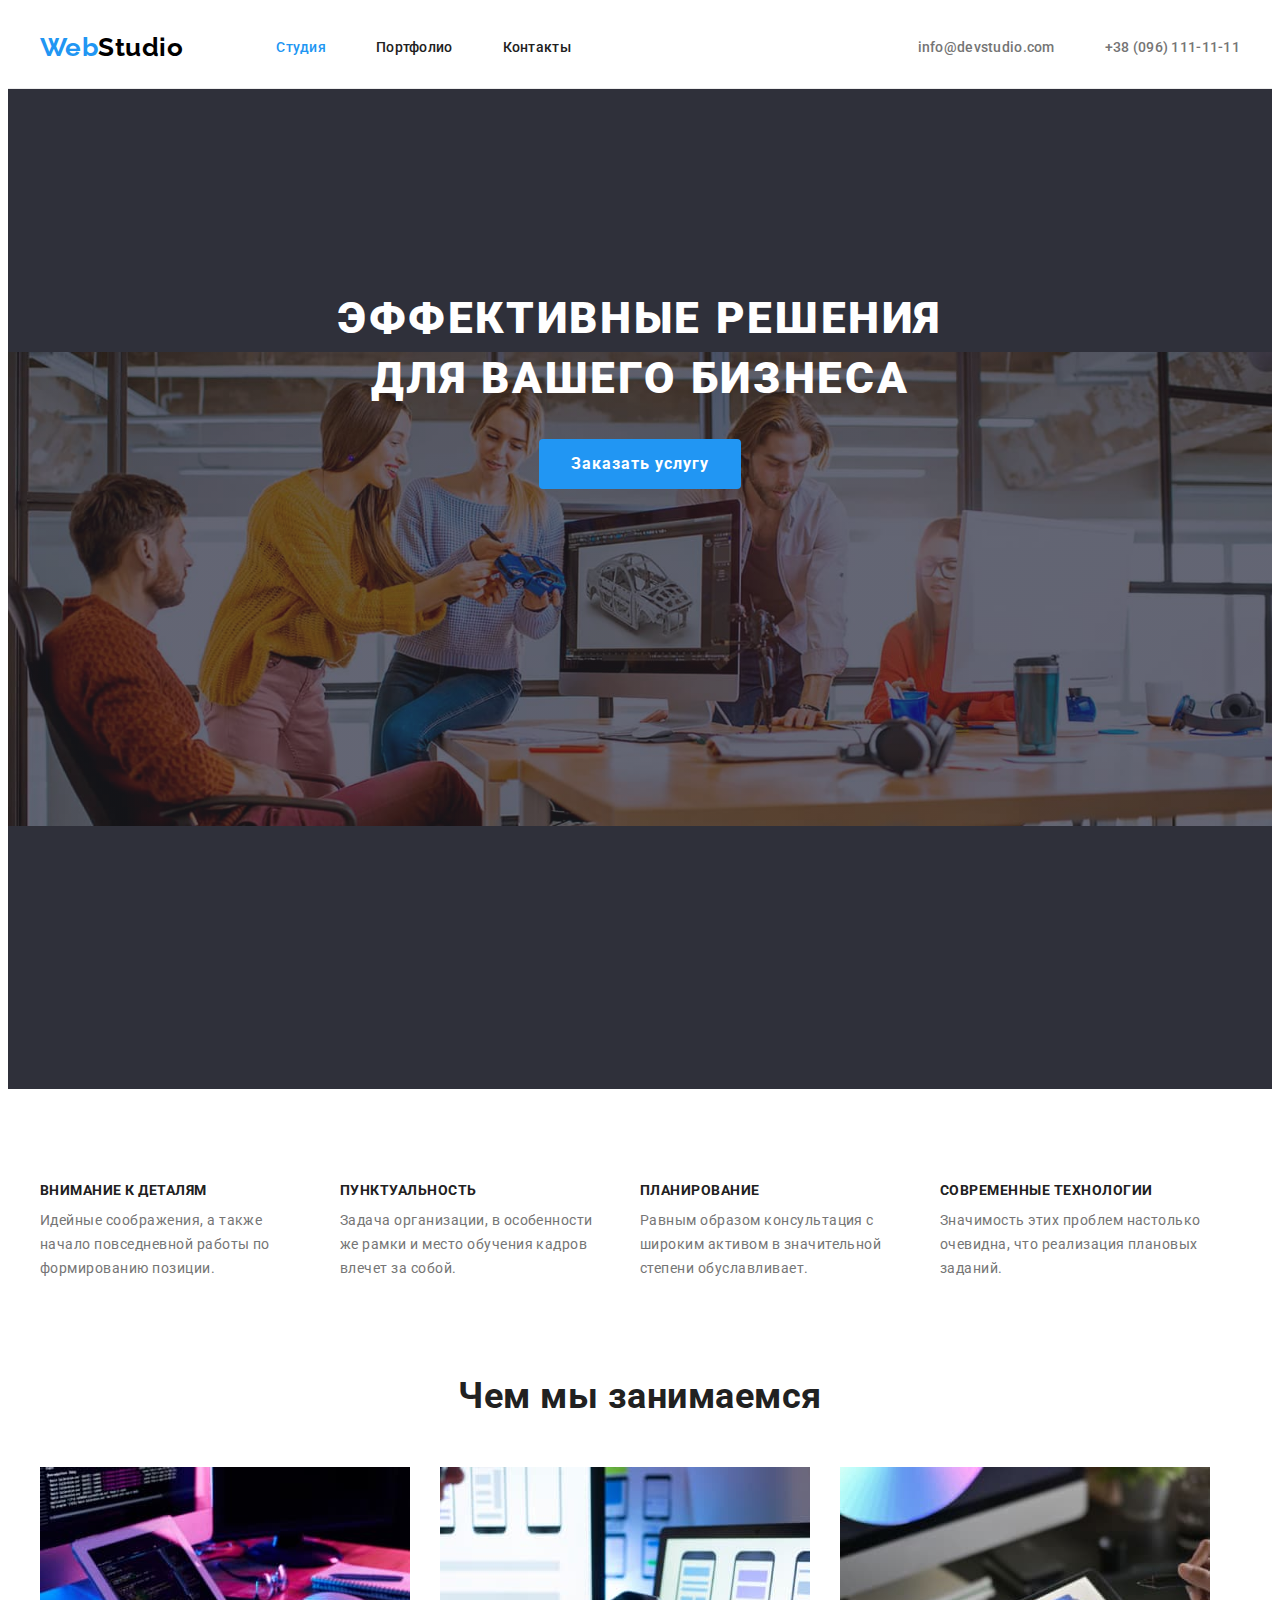
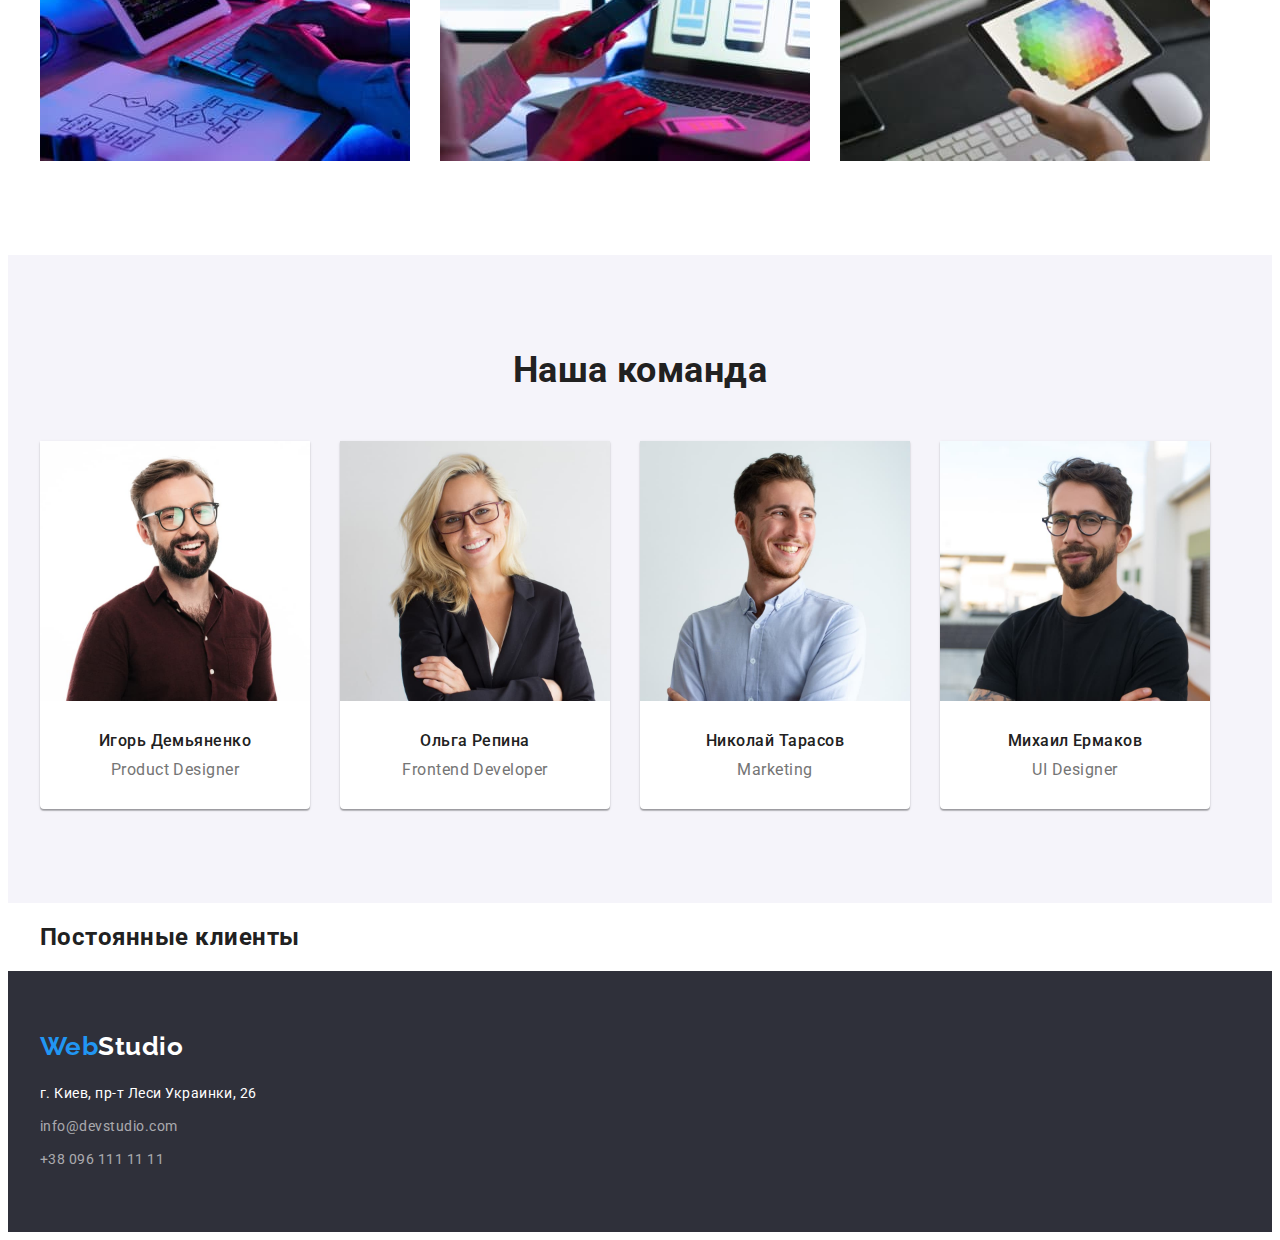
==== index.html @ 48cc0b0a "Добавляет фон Герою" ====
<!DOCTYPE html>
<html lang="ru">
<head>
    <meta charset="UTF-8">
    <meta http-equiv="X-UA-Compatible" content="IE=edge">
    <meta name="viewport" content="width=device-width, initial-scale=1.0">
    <title>Document</title>
    <link rel="preconnect" href="https://fonts.googleapis.com">
    <link rel="preconnect" href="https://fonts.gstatic.com" crossorigin>
    <link href="https://fonts.googleapis.com/css2?family=Raleway:wght@700&family=Roboto:wght@400;500;700;900&display=swap" rel="stylesheet">
    <link rel="stylesheet" href="https://cdnjs.cloudflare.com/ajax/libs/modern-normalize/1.1.0/modern-normalize.min.css" integrity="sha512-wpPYUAdjBVSE4KJnH1VR1HeZfpl1ub8YT/NKx4PuQ5NmX2tKuGu6U/JRp5y+Y8XG2tV+wKQpNHVUX03MfMFn9Q==" crossorigin="anonymous" referrerpolicy="no-referrer"/>
    <link rel="stylesheet" href="./css/styles.css">
</head>
<body>
    <!--Шапка-->
    <header class="page-header">
        <div class="conteiner nav">
            <nav class="nav">
                <a href="./index.html" class="logo header"> <span class="logo-link">Web</span>Studio</a>
            
                <ul class="nav list">
                    <li class="list"><a href="./index.html" class="nav-link current">Студия</a></li>
                    <li class="list"><a href="./portfolio.html" class="nav-link">Портфолио</a></li>
                    <li class="list"><a href="./kontaks.html" class="nav-link">Контакты</a></li>
                </ul>
            </nav>
            
            <ul class="kontakts list">
                <li class="list"><a href="mailto:info@devstudio.com" class="kontakts">info@devstudio.com</a></li>
                <li class="list"><a href="tel:+380961111111" class="kontakts">+38 (096) 111-11-11</a></li>
            </ul>
        </div>
    </header>

    <main>
            <!--Герой-->
            <section class="section hero">
                    <div class="conteiner">
                    <h1 class="hero-title">Эффективные решения для вашего бизнеса</h1>
                    <button type="button" class="button-hero">Заказать услугу</button>
                </div>
            </section>
            
            <!--Особеннсти-->
            <section class="section features-section">
                <div class="conteiner features">
                    <h2 class="visually-hidden">Особенности компании</h2>
                    <ul class="feature list">
                        <li class="list">
                            <h3 class="features-title">Внимание к деталям</h3>
                            <p class="features-item">Идейные соображения, а также начало повседневной работы по формированию позиции.</p>
                        </li>
                        <li class="list">
                            <h3 class="features-title">Пунктуальность</h3>
                            <p class="features-item">Задача организации, в особенности же рамки и место обучения кадров влечет за собой.</p>
                        </li>
                        <li class="list">
                            <h3 class="features-title">Планирование</h3>
                            <p class="features-item">Равным образом консультация с широким активом в значительной степени обуславливает.</p>
                        </li>
                        <li class="list">
                            <h3 class="features-title">Современные технологии</h3>
                            <p class="features-item">Значимость этих проблем настолько очевидна, что реализация плановых заданий.</p>
                        </li>
                    </ul>
                </div>
            </section>
            
            <!--Деятельность-->
            <section class="section activity-section">
                <div class="conteiner">
                    <h2 class="activity-title">Чем мы занимаемся</h2>
                    <ul class="activity list">
                        <li class="list"><img src="./images/box1.jpg" alt="написание кода" width="370"></li>
                        <li class="list"><img src="./images/box2.jpg" alt="варианты документов для смартфона" width="370"></li>
                        <li class="list"><img src="./images/box3.jpg" alt="пиксельность дисплея планшета" width="370"></li>
                    </ul>
                </div>
            </section>
            
            <!--Команда-->
            <section class="team">
                <div class="conteiner team">
                    <h2 class="team-title">Наша команда</h2>
                    <ul class="team list">
                        <li class="list">
                            <img src="./images/Igor.jpg" alt="Игорь" width="270">
                            <div class="team-content">
                                <h3 class="list-title">Игорь Демьяненко</h3>
                                <p class="list-text">Product Designer</p>
                            </div>
                        </li>
                        <li class="list">
                            <img src="./images/Olga.jpg" alt="Ольга" width="270">
                            <div class="team-content">
                                <h3 class="list-title">Ольга Репина</h3>
                                <p class="list-text">Frontend Developer</p>
                            </div>
                        </li>
                        <li class="list">
                            <img src="./images/Nik.jpg" alt="Николай" width="270">
                            <div class="team-content">
                                <h3 class="list-title">Николай Тарасов</h3>
                                <p class="list-text">Marketing</p>
                            </div>
                        </li>
                        <li class="list">
                            <img src="./images/Mihail.jpg" alt="Михаил" width="270">
                            <div class="team-content">
                                <h3 class="list-title">Михаил Ермаков</h3>
                                <p class="list-text">UI Designer</p>
                            </div>
                        </li>
                    </ul>
                </div>
            </section>

            <section>
                <div class="conteiner">
                    <h2>Постоянные клиенты</h2>
                    <ul>
                        <li class="list"><a href=""></a></li>
                        <li class="list"><a href=""></a></li>
                        <li class="list"><a href=""></a></li>
                        <li class="list"><a href=""></a></li>
                        <li class="list"><a href=""></a></li>
                        <li class="list"><a href=""></a></li>
                    </ul>
                </div>
            </section>

    </main>

    <!--футер-->
    <footer class="footer">
        <div class="conteiner">
            <a href="./index.html" class="logo footer"> <span class="logo-link">Web</span>Studio</a>
            <address class="address">
                <p class="location">г. Киев, пр-т Леси Украинки, 26</p>
                <ul class="footer-list">
                    <li class="list"><a href="mailto:info@devstudio.com" class="kontakts-list footer">info@devstudio.com</a></li>
                    <li class="list"><a href="tel:+380961111111" class="kontakts-list footer">+38 096 111 11 11</a></li>
                </ul>
            </address>
        </div>
    </footer>

</body>
</html>
---- css/styles.css ----
:root {
    --primary-color: #212121;
    --secondary-text-color: #757575;
    --accent-color: #2196F3;
    --background-color: #2F303A;
    --primary-white-color: #FFFFFF;
    --secondery-background-color: #F5F4FA;
    --bg-color: #EEEEEE;

}
/* Шапка */
body {
    color: var(--primary-color);
    background-color: var(--primary-white-color);
    font-family: 'Roboto', sans-serif;
    letter-spacing: 0.03em;
}

.conteiner {
    width: 1200px;
    padding-right: 15px;
    padding-left: 15px;
    margin-right: auto;
    margin-left: auto;
}

.section {
    padding-top: 94px;
    padding-bottom: 94px;
}

/* Оптимизация */
a.p, p {
    color: var(--secondary-text-color);
}

a {
    text-decoration: none;
}

.list {
    padding: 0;
    margin: 0;
    list-style: none;
}

.visually-hidden {
position: absolute;
width: 1px;
height: 1px;
margin: -1px;
border: 0;
padding: 0;

white-space: nowrap;
clip-path: inset(100%);
clip: rect(0 0 0 0);
overflow: hidden;
} 

img {
    display: block;
    max-width: 100%;
    height: auto;
}

/* Heder */
header {
    background-color: var(--primary-white-color);
}

.page-header {
    border-bottom: 1px solid #ECECEC;;
}

span.logo-link {
    color: var(--accent-color);
}

.logo.header {
    padding-top: 24px;
    padding-bottom: 25px;
    color: #000;
    font-family: 'Raleway', sans-serif;
    font-weight: 700;
    font-size: 26px;
    line-height: 1.19;  
}

/* Nav */
.conteiner.nav {
    display: flex;
    align-items: center;
}
.nav {
    display:flex;
}
.nav.list {
    display: flex;
    margin-left: 93px;
}

.nav.list .list + .list {
    margin-left: 50px;
}

.nav-link {
    display: block;
    padding-top: 32px;
    padding-bottom: 32px;
    color: var(--primary-color);
    font-weight: 500;
    font-size: 14px;
    line-height: 1.14;
    letter-spacing: 0.02em;
}

.nav-link:hover,
.nav-link:focus {
    color: var(--accent-color);
}

.nav-link.current {
    color: var(--accent-color);
}

.kontakts.list {
    display: flex;
    margin-left: auto;
}

.kontakts.list .list + .list {
    margin-left: 50px;
}
.kontakts {
    display: block;
    color: var(--secondary-text-color);
    font-weight: 500;
    font-size: 14px;
    line-height: 1.14;
    letter-spacing: 0.02em;

}

.kontakts:hover,
.kontakts:focus {
    color: var(--accent-color);
}


/* Hero */
.hero {
    text-align: center;
    color: var(--primary-white-color);
    background-color: var(--background-color);
}

.section.hero {
    padding-top: 200px;
    padding-bottom: 200px;
    background-image: linear-gradient(
        rgba(47, 48, 58, 0.4),
        rgba(47, 48, 58, 0.4)
    ),
    url("../images/Team.jpg");
    background-position: center;
    background-repeat: no-repeat;
    background-size: contain;
    max-width: 1600px;
    min-height: 600px;
    margin-left: auto;
    margin-right: auto;
}

.hero-title {
    margin: 0 auto 30px auto;
    max-width: 696px;
    font-weight: 900;
    font-size: 44px;
    line-height: 1.36;
    letter-spacing: 0.06em;
}

.hero-title, .features-title {
    text-transform: uppercase;
}

.button-hero {
    border-radius: 4px;
    display: inline-block;
    padding: 10px 32px;
    min-width: 200px;
    text-align: center;
    color: var(--primary-white-color);
    background-color: var(--accent-color);
    
    font-weight: 700;
    font-size: 16px;
    line-height: 1.88;
    letter-spacing: 0.06em;
}

.button-hero:hover,
.button-hero:focus {
    color: var(--primary-white-color);
    background-color: #188ce8;
}

/* Button */
.filtr-buttons {
    display: flex;
    justify-content: center;
    padding: 0;
    margin-top: 0px;
    margin-bottom: 50px;
}

.filtr-buttons .list {
    margin-right: 8px;
}

.filtr-buttons .list:nth-child(5) {
    margin-right: 0;
}

button {
    padding: 6px 22px;
    color: var(--primary-color);
    background-color: var(--secondery-background-color);
    cursor: pointer;
    font-weight: 500;
    font-size: 16px;
    line-height: 1.63;
    letter-spacing: 0.03em;
    border: none;
    border-radius: 4px;
    font-family: inherit;

}

button.primary {
    color: var(--primary-white-color);
    background-color: var(--accent-color);
}

button:hover,
button:focus {
    color: var(--primary-white-color);
    background-color: var(--accent-color);
}

/* Features */
.feature.list {
    display: flex;
    flex-wrap: wrap;
}

.feature.list .list {
    width: 270px;
    margin-right: 30px;
}

.feature.list .list:nth-child(4n) {
    margin-right: 0;
}

.features-title {
    margin-top: 0;
    margin-bottom: 10px;
    font-size: 14px;
    line-height: 1.14;
}

.features-item {
    margin-top: 0;
    margin-bottom: 0;
    font-size: 14px;
    line-height: 1.71; 
}

/* Activity */
.activity-section {
    padding-top: 0;
}

.activity-title {
    margin-top: 0;
    margin-bottom: 50px;
    font-size: 36px;
    line-height: 1.17;
    text-align: center;
}

.activity.list {
    display: flex;
}

.activity.list .list {
    margin-right: 30px;
}

.activity.list .list:nth-child(3n) {
    margin-right: 0;
}

/* Team */
.team {
    background-color: var(--secondery-background-color);
    padding-top: 94px;
    padding-bottom: 94px;
}

.conteiner.team {
    padding: 0;
}

.team.list {
    padding: 0;
    display: flex;
    text-align: center;
}

.team.list .list {
    margin-right: 30px;
    background-color: var(--primary-white-color);
    box-shadow: 0px 1px 3px rgba(0, 0, 0, 0.12), 0px 1px 1px rgba(0, 0, 0, 0.14), 0px 2px 1px rgba(0, 0, 0, 0.2);
    border-radius: 0px 0px 4px 4px;
}

.team.list .list:nth-child(4) {
    margin-right: 0px;
}

.team-title {
    margin-top: 0;
    margin-bottom: 50px;
    font-size: 36px;
    line-height: 1.17;
    text-align: center;
}

.list-title {
    margin-top: 0;
    margin-bottom: 10px;
    font-weight: 500;
    font-size: 16px;
    line-height: 1.19;
}

.list-text {
    margin: 0;
    font-size: 16px;
    line-height: 1.19;
}

.team-content {
    padding-top: 30px;
    padding-bottom: 30px;
}

/* portfolio */
.portfolio {
    padding: 0;
    margin: 0;

    display: flex;
    flex-wrap: wrap;
    margin-right: -30px;
    margin-bottom: -30px;
}

.portfolio-link:hover,
.portfolio-link:focus {
    background-color: var(--bg-color);
}

.portfolio > .list {
    width: calc(100% / 3 - 30px);
    margin-right: 30px;
    margin-bottom: 30px;
}

.card-content {
    padding: 20px 24px;
    border-right: 1px solid var(--bg-color);
    border-bottom: 1px solid var(--bg-color);
    border-left: 1px solid var(--bg-color);
}

.item-title {
    margin: 0;
    margin-bottom: 4px;
    color: var(--primary-color);
    font-size: 18px;
    line-height: 2;
    letter-spacing: 0.06em;
}

.item-text {
    margin: 0;
    font-size: 16px;
    line-height: 1.88;
}


/* Футер */
.footer {
    background-color: var(--background-color);
}

footer {
    padding-top: 60px;
    padding-bottom: 60px;
}

.address {
    font-style: normal;
}

.logo.footer {
    display: block;
    margin-bottom: 20px;
    color: var(--primary-white-color);
    font-family: 'Raleway', sans-serif;
    font-weight: 700;
    font-size: 26px;
    line-height: 1.19; 
}

.location {
    margin-top: 0;
    margin-bottom: 9px;
    color: var(--primary-white-color);
    font-size: 14px;
    line-height: 1.71;
} 

.footer-list {
    margin: 0;
    padding: 0;
}

.footer-list .list {
    display: block;
    margin-bottom: 9px;
}

.footer-list .list:nth-child(2) {
    margin-bottom: 0;
}

.kontakts-list.footer {
    color: rgba(255, 255, 255, 0.6);
    font-size: 14px;
    line-height: 1.71;
}

.kontakts-list.footer:hover,
.kontakts-list.footer:focus {
    color: var(--accent-color);
}
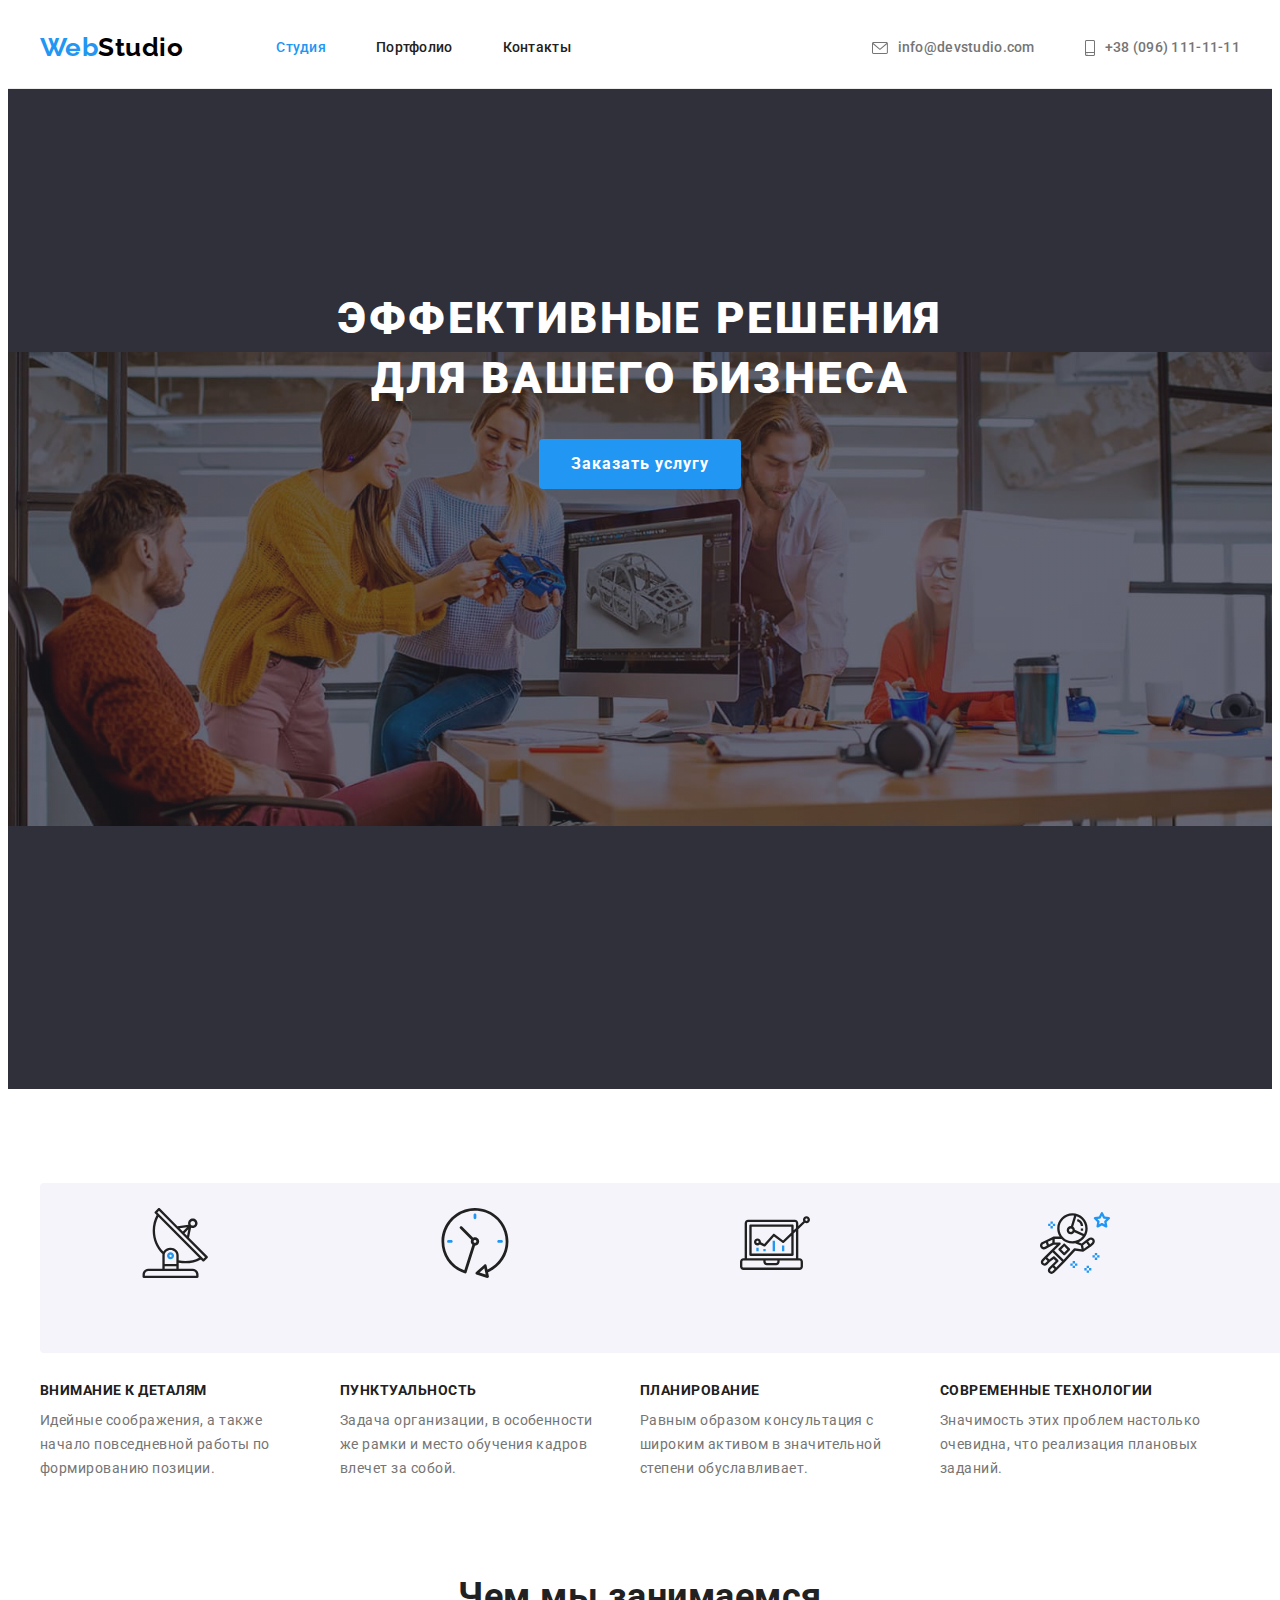
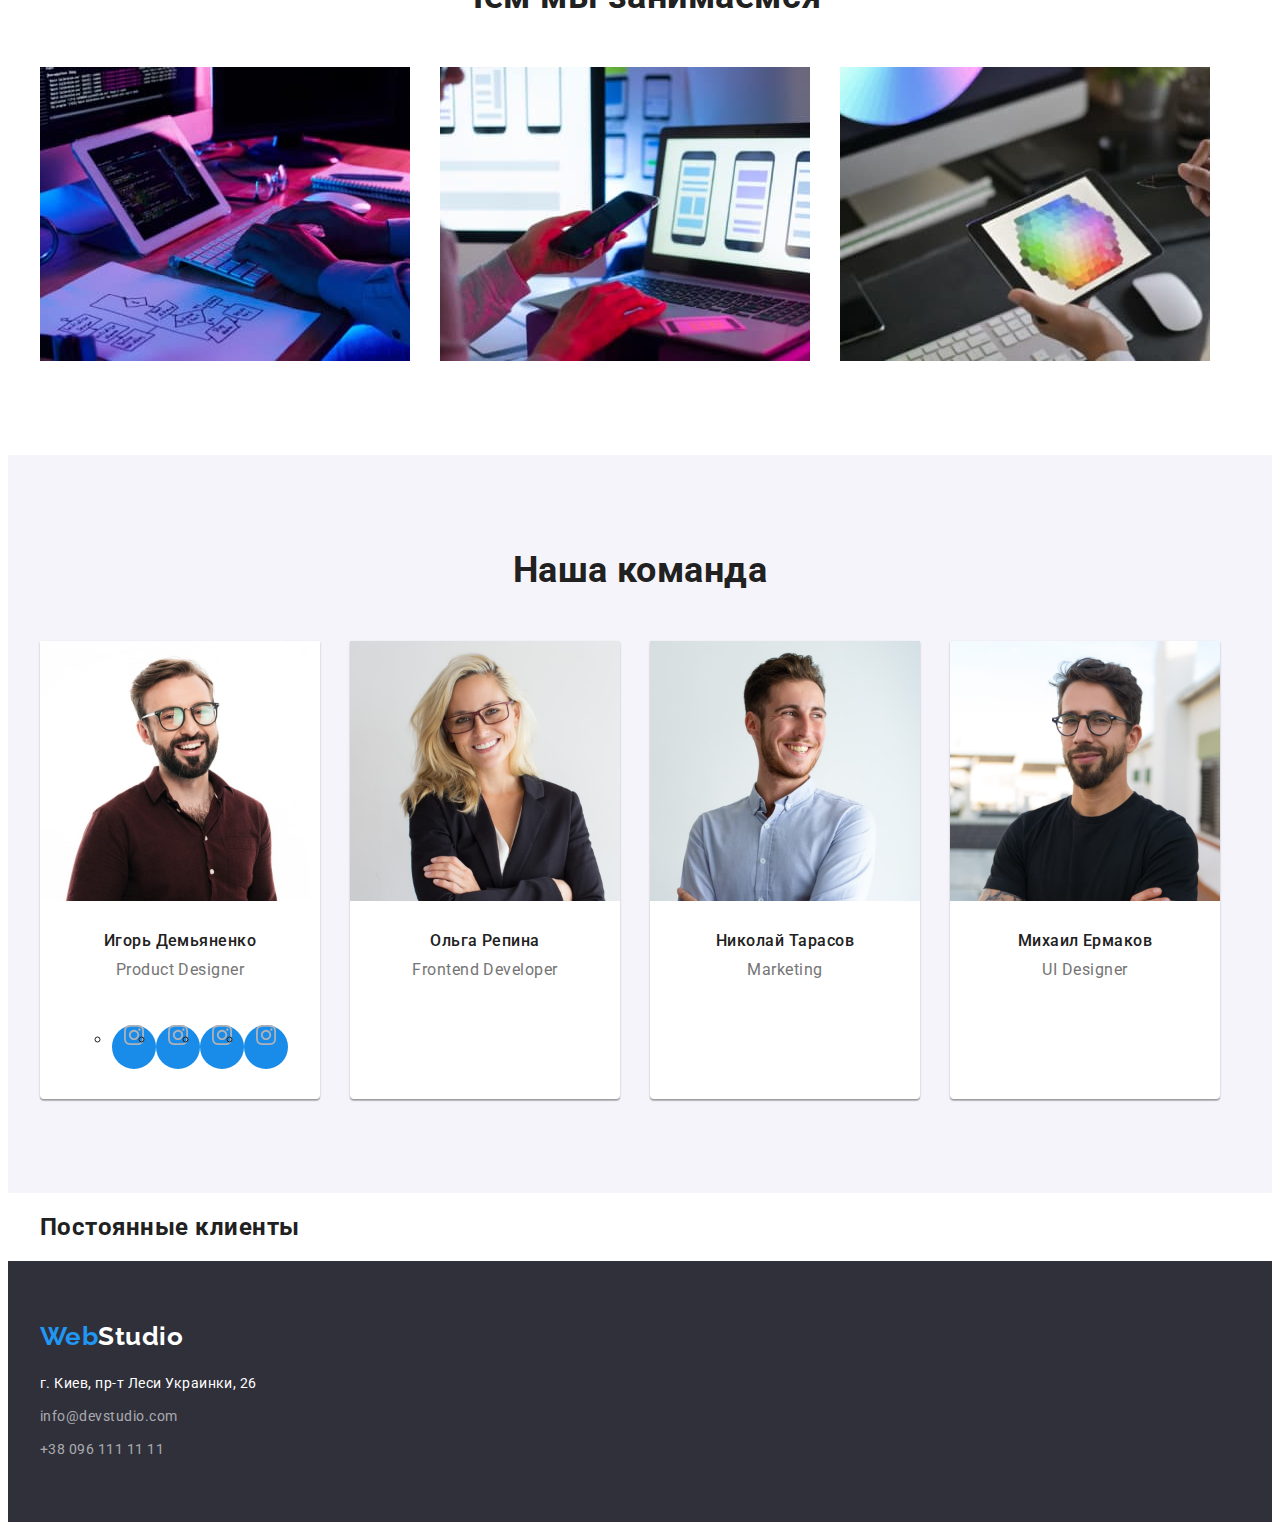
==== commit 32f81d90: "Добавляет иконки в Team" ====
--- a/index.html
+++ b/index.html
@@ -26,8 +26,8 @@
             </nav>
             
             <ul class="kontakts list">
-                <li class="list"><a href="mailto:info@devstudio.com" class="kontakts">info@devstudio.com</a></li>
-                <li class="list"><a href="tel:+380961111111" class="kontakts">+38 (096) 111-11-11</a></li>
+                <li class="list"><a href="mailto:info@devstudio.com" class="kontakts"><svg class="kontakts-icon" width="16" height="12"><use href="./images/icons.svg#icon-envelope"></use></svg>info@devstudio.com</a></li>
+                <li class="list"><a href="tel:+380961111111" class="kontakts"><svg class="kontakts-icon" width="10" height="16"><use href="./images/icons.svg#icon-smartphone"></use></svg>+38 (096) 111-11-11</a></li>
             </ul>
         </div>
     </header>
@@ -47,18 +47,22 @@
                     <h2 class="visually-hidden">Особенности компании</h2>
                     <ul class="feature list">
                         <li class="list">
+                            <div class="icons"><svg class="features-icon" width="70" height="70"><use href="./images/icons.svg#icon-Antenna"></use></svg></div>
                             <h3 class="features-title">Внимание к деталям</h3>
                             <p class="features-item">Идейные соображения, а также начало повседневной работы по формированию позиции.</p>
                         </li>
                         <li class="list">
+                            <div class="icons"><svg class="features-icon" width="70" height="70"><use href="./images/icons.svg#icon-Clock"></use></svg></div>
                             <h3 class="features-title">Пунктуальность</h3>
                             <p class="features-item">Задача организации, в особенности же рамки и место обучения кадров влечет за собой.</p>
                         </li>
                         <li class="list">
+                            <div class="icons"><svg class="features-icon" width="70" height="70"><use href="./images/icons.svg#icon-Diagram"></use></svg></div>
                             <h3 class="features-title">Планирование</h3>
                             <p class="features-item">Равным образом консультация с широким активом в значительной степени обуславливает.</p>
                         </li>
                         <li class="list">
+                            <div class="icons"><svg class="features-icon" width="70" height="70"><use href="./images/icons.svg#icon-Astronaut"></use></svg></div>
                             <h3 class="features-title">Современные технологии</h3>
                             <p class="features-item">Значимость этих проблем настолько очевидна, что реализация плановых заданий.</p>
                         </li>
@@ -89,6 +93,20 @@
                                 <h3 class="list-title">Игорь Демьяненко</h3>
                                 <p class="list-text">Product Designer</p>
                             </div>
+                            <ul class="team-social-links">
+                                <li>
+                                    <a href="" class="social-links"><svg class="team-icons" width="20" height="20"><use href="./images/icons.svg#icon-Instagram"></use></svg></a>
+                                </li>
+                                <li>
+                                    <a href="" class="social-links"><svg class="team-icons" width="20" height="20"><use href="./images/icons.svg#icon-Instagram"></use></svg></a>
+                                </li>
+                                <li>
+                                    <a href="" class="social-links"><svg class="team-icons" width="20" height="20"><use href="./images/icons.svg#icon-Instagram"></use></svg></a>
+                                </li>
+                                <li>
+                                    <a href="" class="social-links"><svg class="team-icons" width="20" height="20"><use href="./images/icons.svg#icon-Instagram"></use></svg></a>
+                                </li>
+                            </ul>
                         </li>
                         <li class="list">
                             <img src="./images/Olga.jpg" alt="Ольга" width="270">
--- a/css/styles.css
+++ b/css/styles.css
@@ -133,7 +133,8 @@
     margin-left: 50px;
 }
 .kontakts {
-    display: block;
+    display: flex;
+    align-items: center;
     color: var(--secondary-text-color);
     font-weight: 500;
     font-size: 14px;
@@ -147,6 +148,14 @@
     color: var(--accent-color);
 }
 
+.kontakts-icon {
+    fill: var(--secondary-text-color);
+    margin-right: 10px;
+}
+
+.kontakts-icon:hover {
+    fill: var(--accent-color);
+} 
 
 /* Hero */
 .hero {
@@ -264,6 +273,15 @@
     margin-right: 0;
 }
 
+.icons {
+    background-color: var(--secondery-background-color);
+    width: 270px;
+    height: 120px;
+    border-radius: 4px;
+    padding: 25px 100px;
+    margin-bottom: 30px;
+}
+
 .features-title {
     margin-top: 0;
     margin-bottom: 10px;
@@ -328,7 +346,7 @@
 }
 
 .team.list .list:nth-child(4) {
-    margin-right: 0px;
+    margin-right: 0;
 }
 
 .team-title {
@@ -357,6 +375,22 @@
     padding-top: 30px;
     padding-bottom: 30px;
 }
+
+.team-social-links {
+    display: flex;
+    align-items: center;
+    margin: 16px 32px 30px 32px;
+}
+
+.social-links {
+    display: block;
+    width: 44px;
+    height: 44px;
+    border-radius: 50%;
+    background-color: #188ce8;
+    text-decoration: none;
+}
+
 
 /* portfolio */
 .portfolio {
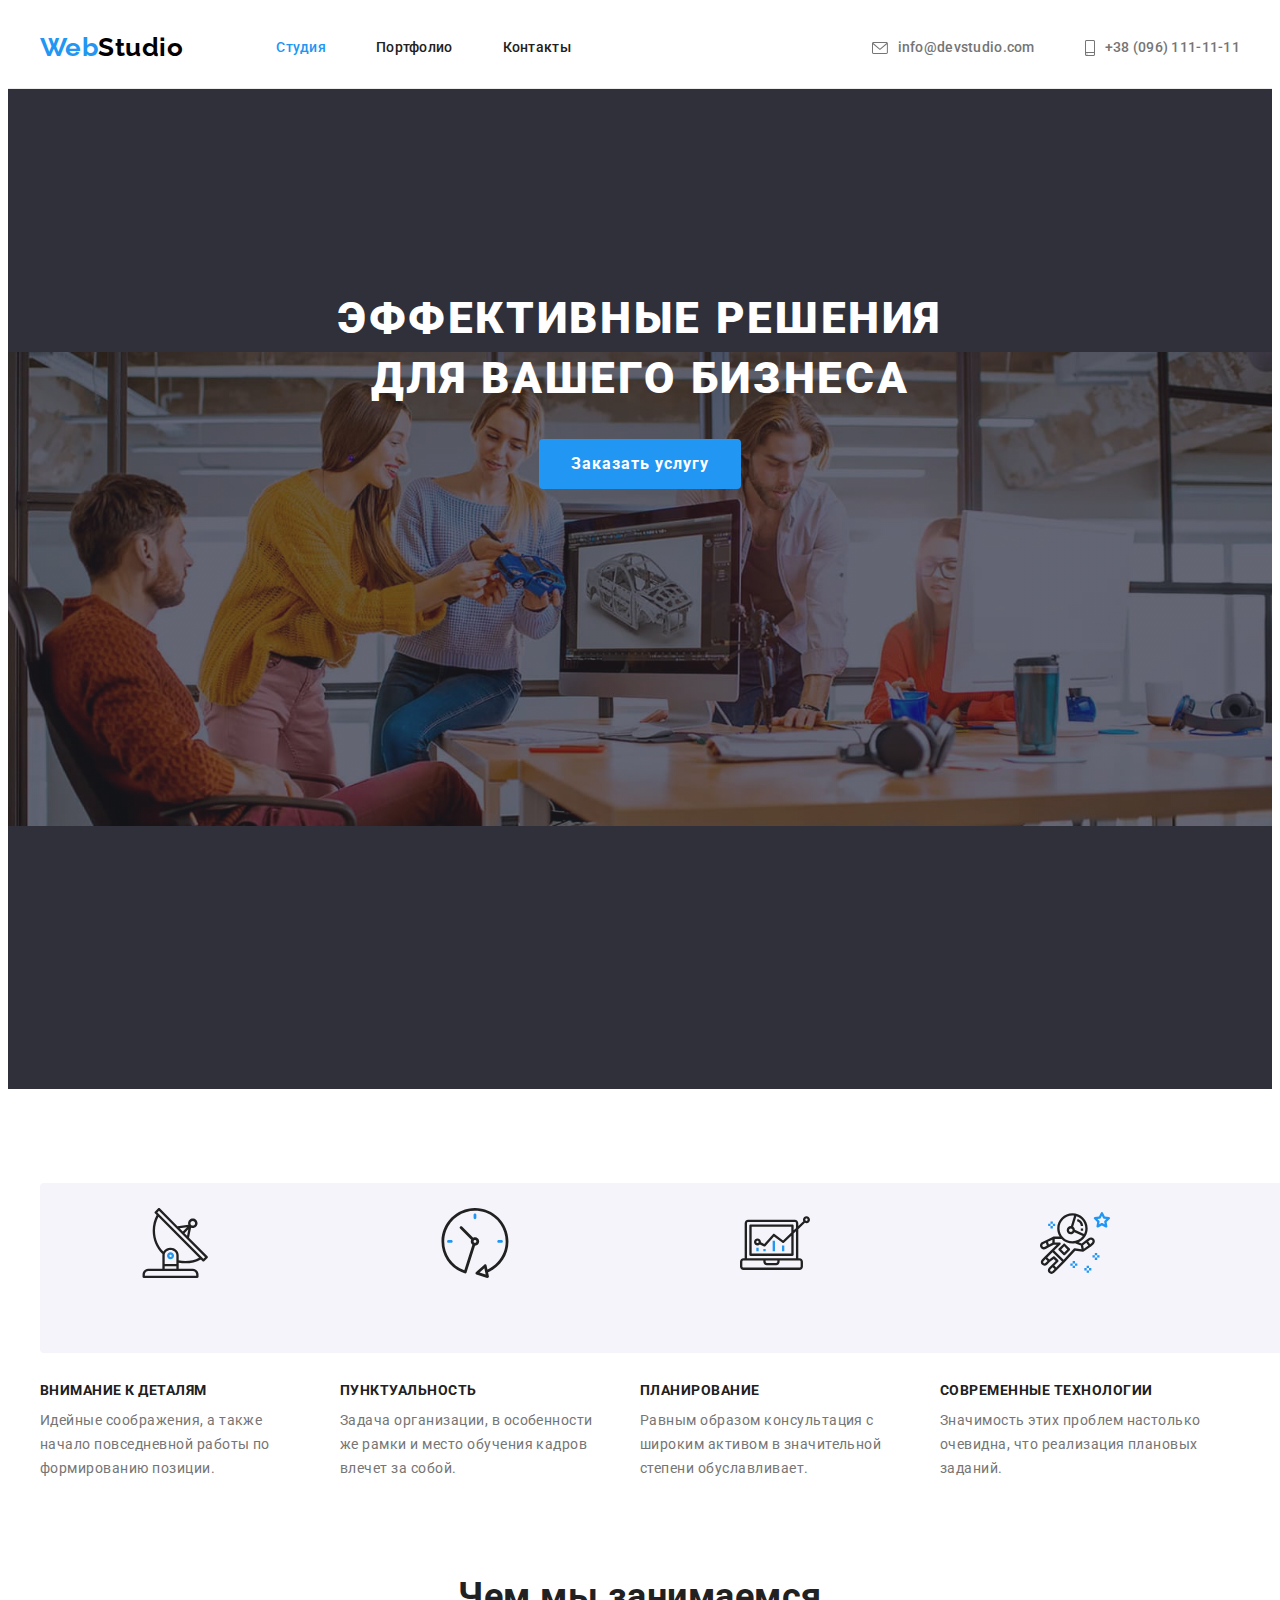
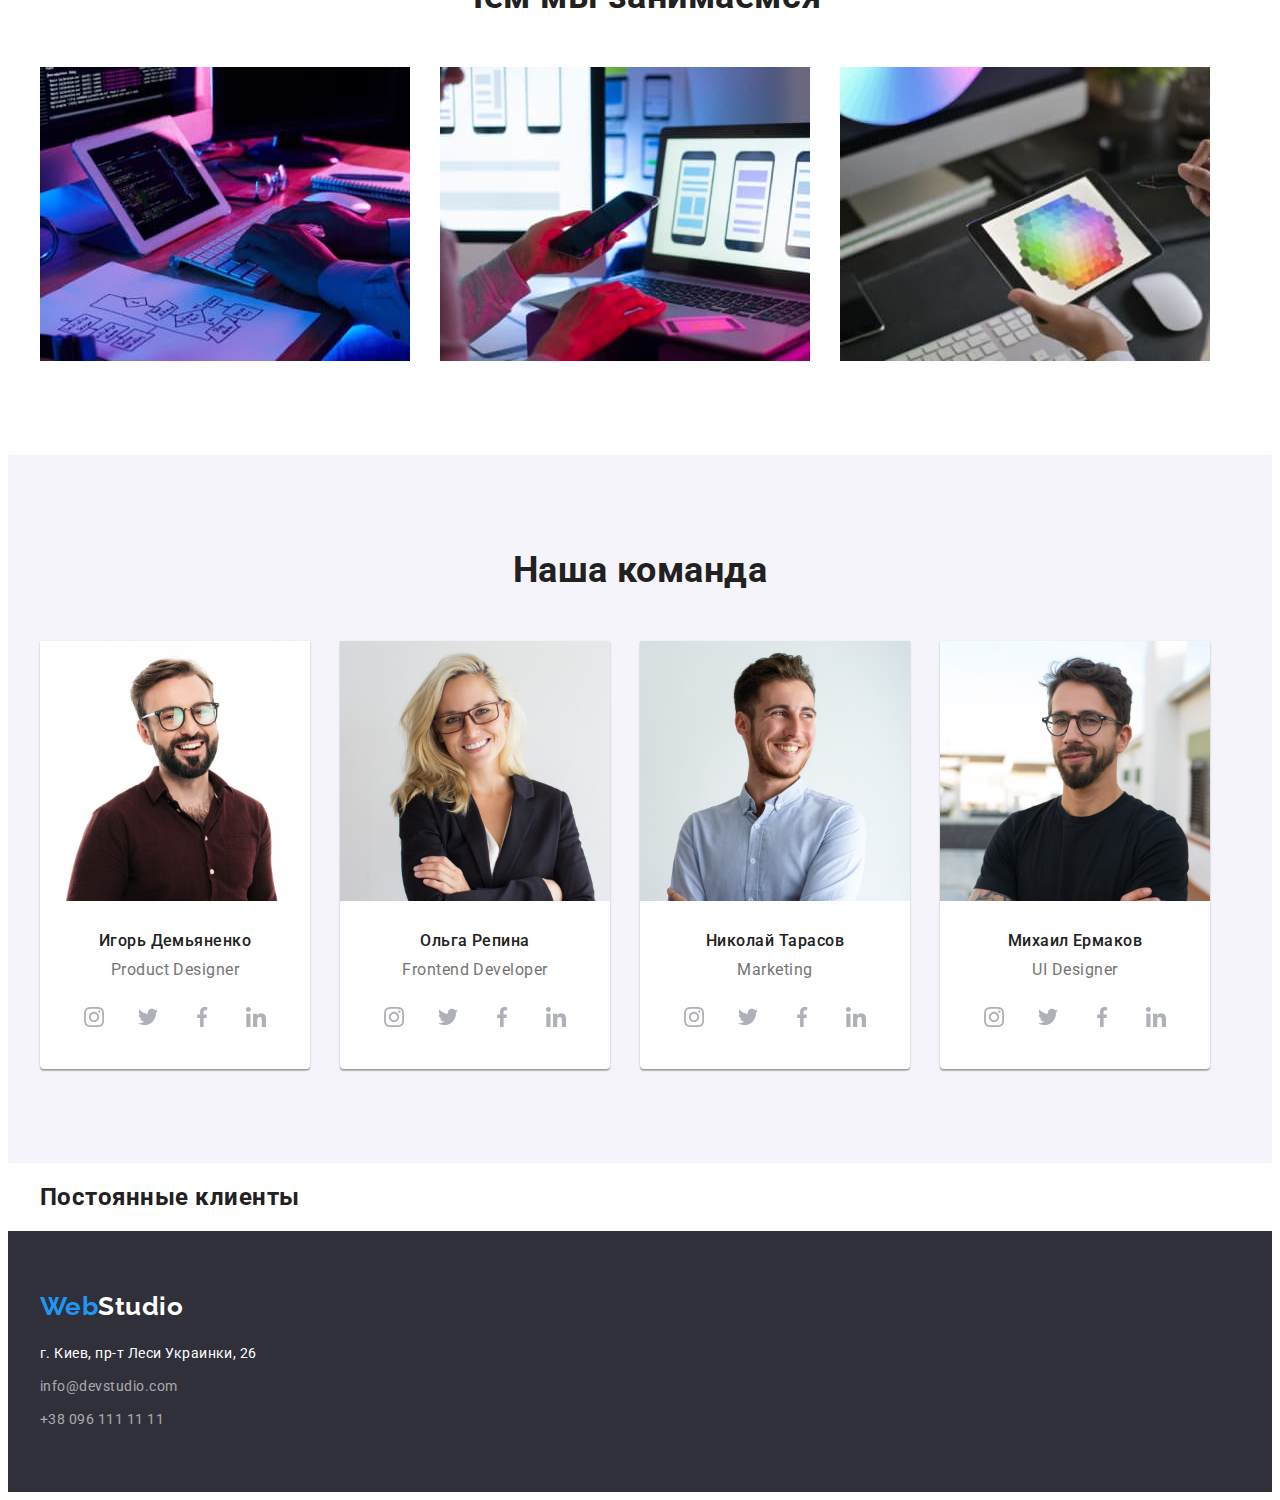
==== commit 1721cbba: "Добавляет hover для teams" ====
--- a/index.html
+++ b/index.html
@@ -25,9 +25,9 @@
                 </ul>
             </nav>
             
-            <ul class="kontakts list">
-                <li class="list"><a href="mailto:info@devstudio.com" class="kontakts"><svg class="kontakts-icon" width="16" height="12"><use href="./images/icons.svg#icon-envelope"></use></svg>info@devstudio.com</a></li>
-                <li class="list"><a href="tel:+380961111111" class="kontakts"><svg class="kontakts-icon" width="10" height="16"><use href="./images/icons.svg#icon-smartphone"></use></svg>+38 (096) 111-11-11</a></li>
+            <ul class="contacts list">
+                <li class="list"><a href="mailto:info@devstudio.com" class="adress-contacts"><svg class="contacts-icon" width="16" height="12"><use href="./images/icons.svg#icon-envelope"></use></svg>info@devstudio.com</a></li>
+                <li class="list"><a href="tel:+380961111111" class="adress-contacts"><svg class="contacts-icon" width="10" height="16"><use href="./images/icons.svg#icon-smartphone"></use></svg>+38 (096) 111-11-11</a></li>
             </ul>
         </div>
     </header>
@@ -98,13 +98,13 @@
                                     <a href="" class="social-links"><svg class="team-icons" width="20" height="20"><use href="./images/icons.svg#icon-Instagram"></use></svg></a>
                                 </li>
                                 <li>
-                                    <a href="" class="social-links"><svg class="team-icons" width="20" height="20"><use href="./images/icons.svg#icon-Instagram"></use></svg></a>
-                                </li>
-                                <li>
-                                    <a href="" class="social-links"><svg class="team-icons" width="20" height="20"><use href="./images/icons.svg#icon-Instagram"></use></svg></a>
-                                </li>
-                                <li>
-                                    <a href="" class="social-links"><svg class="team-icons" width="20" height="20"><use href="./images/icons.svg#icon-Instagram"></use></svg></a>
+                                    <a href="" class="social-links"><svg class="team-icons" width="20" height="20"><use href="./images/icons.svg#icon-Twitter"></use></svg></a>
+                                </li>
+                                <li>
+                                    <a href="" class="social-links"><svg class="team-icons" width="20" height="20"><use href="./images/icons.svg#icon-Facebook"></use></svg></a>
+                                </li>
+                                <li>
+                                    <a href="" class="social-links"><svg class="team-icons" width="20" height="20"><use href="./images/icons.svg#icon-Llinkedin"></use></svg></a>
                                 </li>
                             </ul>
                         </li>
@@ -114,6 +114,20 @@
                                 <h3 class="list-title">Ольга Репина</h3>
                                 <p class="list-text">Frontend Developer</p>
                             </div>
+                            <ul class="team-social-links">
+                                <li>
+                                    <a href="" class="social-links"><svg class="team-icons" width="20" height="20"><use href="./images/icons.svg#icon-Instagram"></use></svg></a>
+                                </li>
+                                <li>
+                                    <a href="" class="social-links"><svg class="team-icons" width="20" height="20"><use href="./images/icons.svg#icon-Twitter"></use></svg></a>
+                                </li>
+                                <li>
+                                    <a href="" class="social-links"><svg class="team-icons" width="20" height="20"><use href="./images/icons.svg#icon-Facebook"></use></svg></a>
+                                </li>
+                                <li>
+                                    <a href="" class="social-links"><svg class="team-icons" width="20" height="20"><use href="./images/icons.svg#icon-Llinkedin"></use></svg></a>
+                                </li>
+                            </ul>
                         </li>
                         <li class="list">
                             <img src="./images/Nik.jpg" alt="Николай" width="270">
@@ -121,6 +135,20 @@
                                 <h3 class="list-title">Николай Тарасов</h3>
                                 <p class="list-text">Marketing</p>
                             </div>
+                            <ul class="team-social-links">
+                                <li>
+                                    <a href="" class="social-links"><svg class="team-icons" width="20" height="20"><use href="./images/icons.svg#icon-Instagram"></use></svg></a>
+                                </li>
+                                <li>
+                                    <a href="" class="social-links"><svg class="team-icons" width="20" height="20"><use href="./images/icons.svg#icon-Twitter"></use></svg></a>
+                                </li>
+                                <li>
+                                    <a href="" class="social-links"><svg class="team-icons" width="20" height="20"><use href="./images/icons.svg#icon-Facebook"></use></svg></a>
+                                </li>
+                                <li>
+                                    <a href="" class="social-links"><svg class="team-icons" width="20" height="20"><use href="./images/icons.svg#icon-Llinkedin"></use></svg></a>
+                                </li>
+                            </ul>
                         </li>
                         <li class="list">
                             <img src="./images/Mihail.jpg" alt="Михаил" width="270">
@@ -128,6 +156,20 @@
                                 <h3 class="list-title">Михаил Ермаков</h3>
                                 <p class="list-text">UI Designer</p>
                             </div>
+                            <ul class="team-social-links">
+                                <li>
+                                    <a href="" class="social-links"><svg class="team-icons" width="20" height="20"><use href="./images/icons.svg#icon-Instagram"></use></svg></a>
+                                </li>
+                                <li>
+                                    <a href="" class="social-links"><svg class="team-icons" width="20" height="20"><use href="./images/icons.svg#icon-Twitter"></use></svg></a>
+                                </li>
+                                <li>
+                                    <a href="" class="social-links"><svg class="team-icons" width="20" height="20"><use href="./images/icons.svg#icon-Facebook"></use></svg></a>
+                                </li>
+                                <li>
+                                    <a href="" class="social-links"><svg class="team-icons" width="20" height="20"><use href="./images/icons.svg#icon-Llinkedin"></use></svg></a>
+                                </li>
+                            </ul>
                         </li>
                     </ul>
                 </div>
@@ -156,8 +198,8 @@
             <address class="address">
                 <p class="location">г. Киев, пр-т Леси Украинки, 26</p>
                 <ul class="footer-list">
-                    <li class="list"><a href="mailto:info@devstudio.com" class="kontakts-list footer">info@devstudio.com</a></li>
-                    <li class="list"><a href="tel:+380961111111" class="kontakts-list footer">+38 096 111 11 11</a></li>
+                    <li class="list"><a href="mailto:info@devstudio.com" class="contacts-list footer">info@devstudio.com</a></li>
+                    <li class="list"><a href="tel:+380961111111" class="contacts-list footer">+38 096 111 11 11</a></li>
                 </ul>
             </address>
         </div>
--- a/css/styles.css
+++ b/css/styles.css
@@ -6,6 +6,7 @@
     --primary-white-color: #FFFFFF;
     --secondery-background-color: #F5F4FA;
     --bg-color: #EEEEEE;
+    --color-icons: #AFB1B8;
 
 }
 /* Шапка */
@@ -124,15 +125,16 @@
     color: var(--accent-color);
 }
 
-.kontakts.list {
+/* contacts */
+.contacts.list {
     display: flex;
     margin-left: auto;
 }
 
-.kontakts.list .list + .list {
+.contacts.list .list + .list {
     margin-left: 50px;
 }
-.kontakts {
+.adress-contacts {
     display: flex;
     align-items: center;
     color: var(--secondary-text-color);
@@ -143,17 +145,18 @@
 
 }
 
-.kontakts:hover,
-.kontakts:focus {
+.adress-contacts:hover,
+.adress-contacts:focus {
     color: var(--accent-color);
 }
 
-.kontakts-icon {
+.contacts-icon {
     fill: var(--secondary-text-color);
     margin-right: 10px;
 }
 
-.kontakts-icon:hover {
+.contacts .adress-contacts:hover .contacts-icon,
+.contacts .adress-contacts:focus .contacts-icon {
     fill: var(--accent-color);
 } 
 
@@ -373,22 +376,34 @@
 
 .team-content {
     padding-top: 30px;
-    padding-bottom: 30px;
+    padding-bottom: 16px;
+}
+
+.team-icons {
+    fill: var(--color-icons);
+    background-color: var(--primary-white-color);
 }
 
 .team-social-links {
     display: flex;
+    list-style: none;
+    margin: 0 32px 30px 32px;
+    padding: 0;
+    justify-content: space-between
+}
+
+.social-links {
+    display: flex;
+    justify-content: center;
     align-items: center;
-    margin: 16px 32px 30px 32px;
-}
-
-.social-links {
-    display: block;
     width: 44px;
     height: 44px;
     border-radius: 50%;
+}
+
+.team-social-links .social-links:hover svg {
     background-color: #188ce8;
-    text-decoration: none;
+    fill: var(--primary-white-color);
 }
 
 
@@ -483,14 +498,14 @@
     margin-bottom: 0;
 }
 
-.kontakts-list.footer {
+.contacts-list.footer {
     color: rgba(255, 255, 255, 0.6);
     font-size: 14px;
     line-height: 1.71;
 }
 
-.kontakts-list.footer:hover,
-.kontakts-list.footer:focus {
+.contacts-list.footer:hover,
+.contacts-list.footer:focus {
     color: var(--accent-color);
 }
 
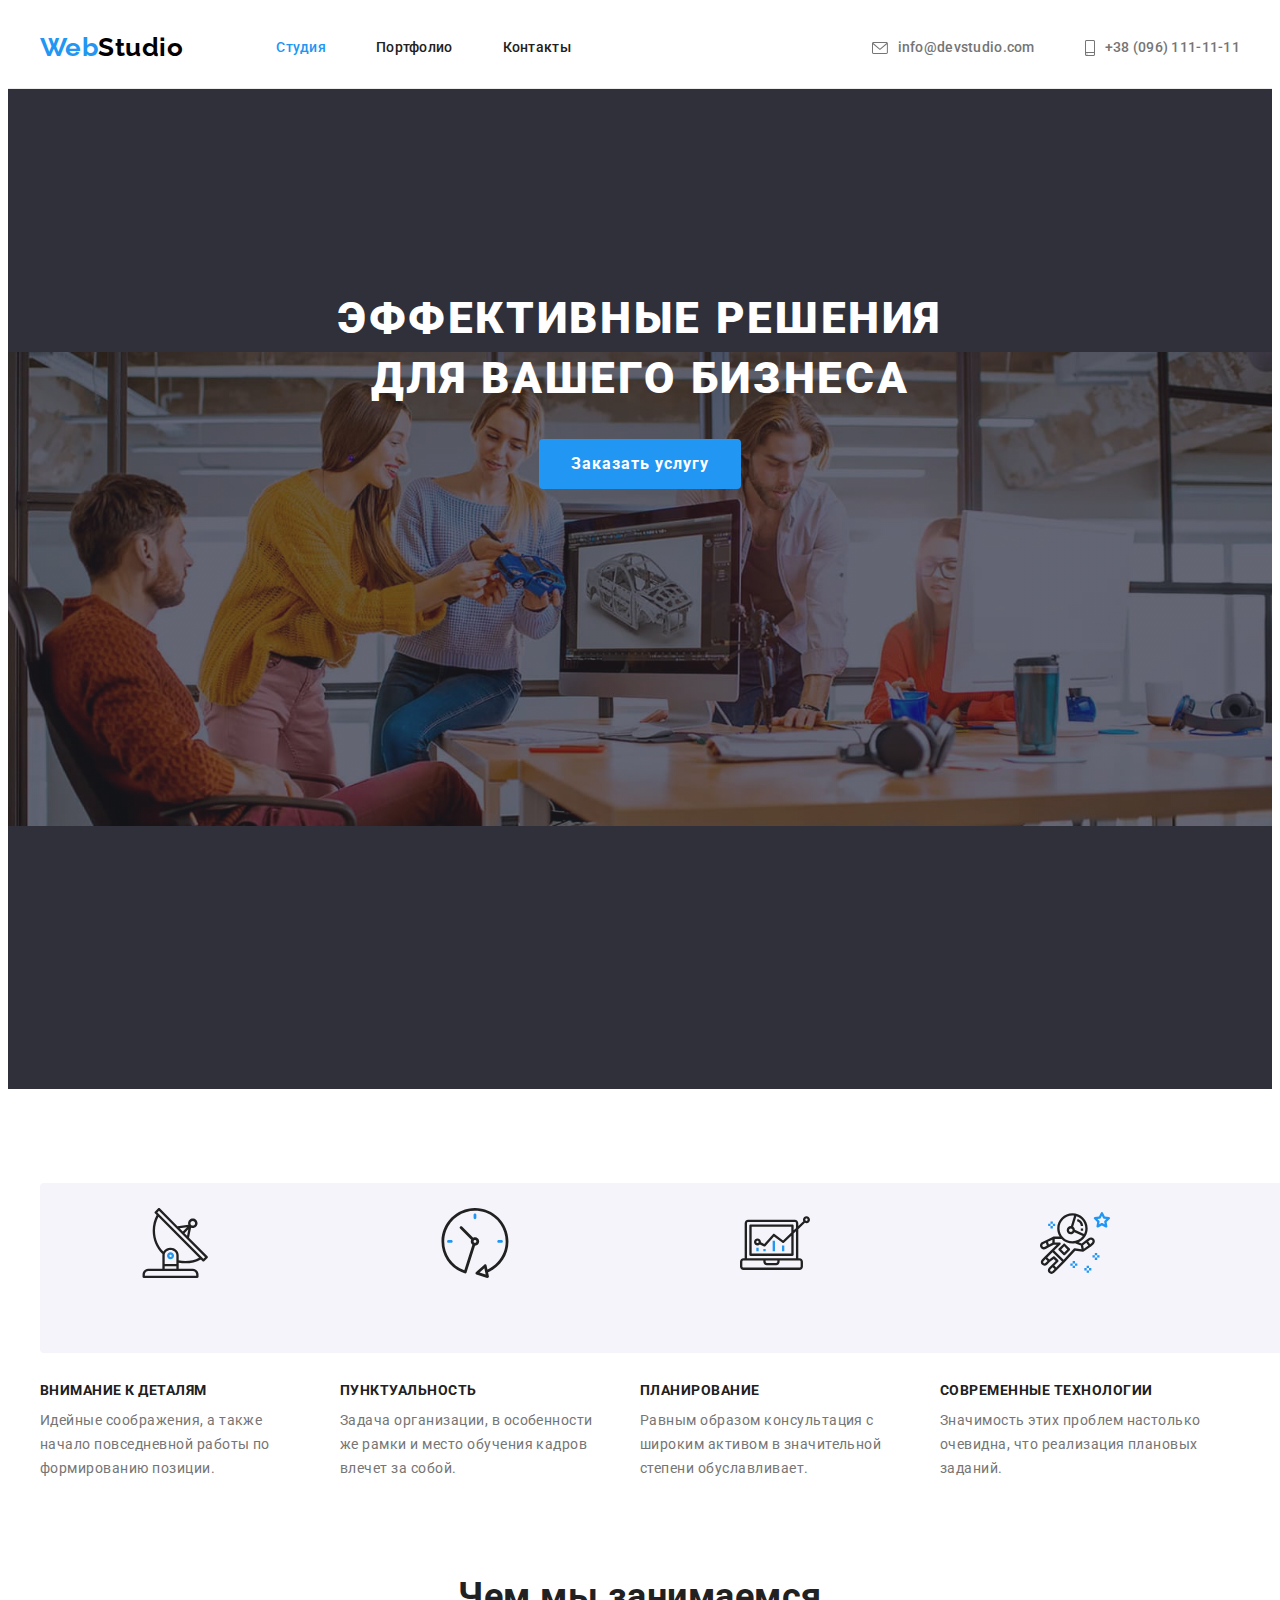
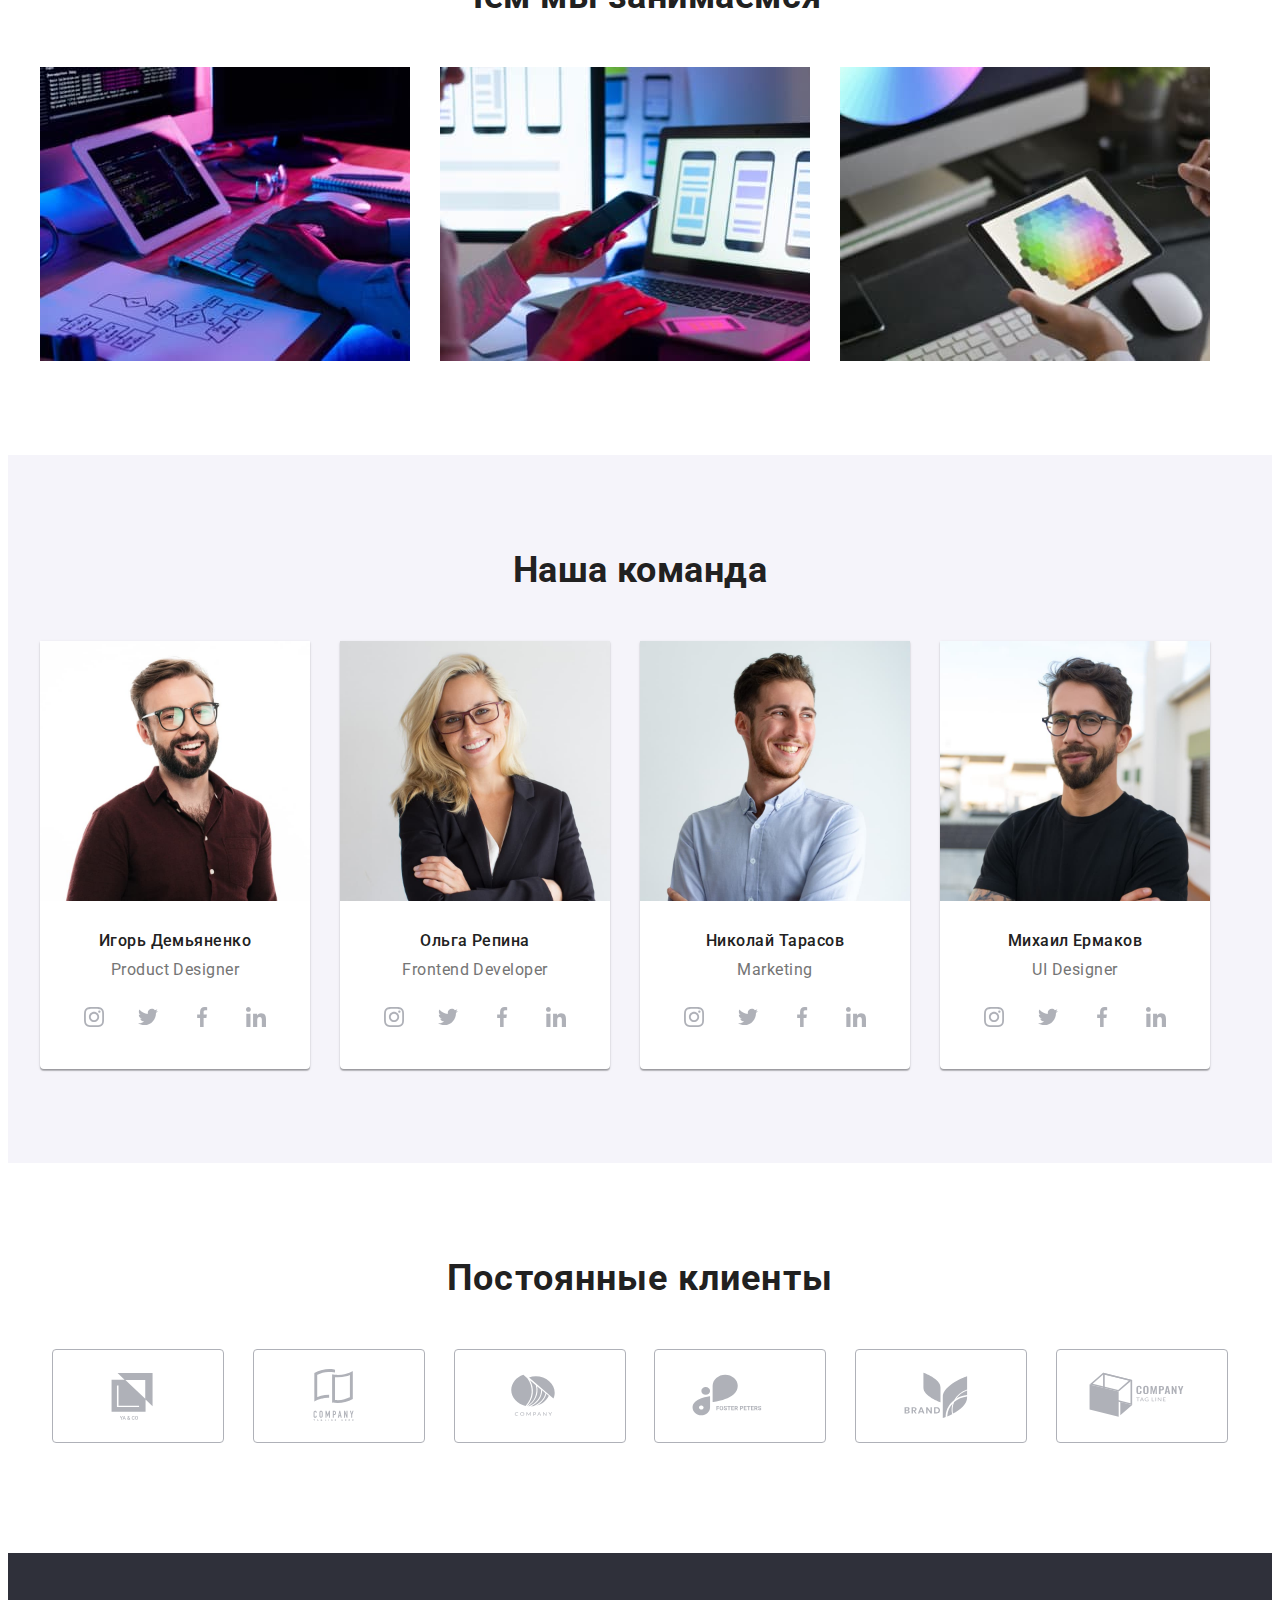
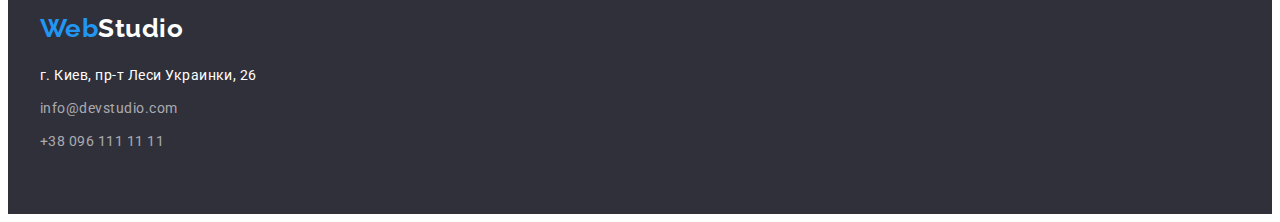
==== commit 94f1ae41: "Добавляет Постоянные клиенты" ====
--- a/index.html
+++ b/index.html
@@ -95,16 +95,16 @@
                             </div>
                             <ul class="team-social-links">
                                 <li>
-                                    <a href="" class="social-links"><svg class="team-icons" width="20" height="20"><use href="./images/icons.svg#icon-Instagram"></use></svg></a>
-                                </li>
-                                <li>
-                                    <a href="" class="social-links"><svg class="team-icons" width="20" height="20"><use href="./images/icons.svg#icon-Twitter"></use></svg></a>
-                                </li>
-                                <li>
-                                    <a href="" class="social-links"><svg class="team-icons" width="20" height="20"><use href="./images/icons.svg#icon-Facebook"></use></svg></a>
-                                </li>
-                                <li>
-                                    <a href="" class="social-links"><svg class="team-icons" width="20" height="20"><use href="./images/icons.svg#icon-Llinkedin"></use></svg></a>
+                                    <a href="#" class="social-links"><svg class="team-icons" width="20" height="20"><use href="./images/icons.svg#icon-Instagram"></use></svg></a>
+                                </li>
+                                <li>
+                                    <a href="#" class="social-links"><svg class="team-icons" width="20" height="20"><use href="./images/icons.svg#icon-Twitter"></use></svg></a>
+                                </li>
+                                <li>
+                                    <a href="#" class="social-links"><svg class="team-icons" width="20" height="20"><use href="./images/icons.svg#icon-Facebook"></use></svg></a>
+                                </li>
+                                <li>
+                                    <a href="#" class="social-links"><svg class="team-icons" width="20" height="20"><use href="./images/icons.svg#icon-Llinkedin"></use></svg></a>
                                 </li>
                             </ul>
                         </li>
@@ -175,16 +175,16 @@
                 </div>
             </section>
 
-            <section>
-                <div class="conteiner">
-                    <h2>Постоянные клиенты</h2>
-                    <ul>
-                        <li class="list"><a href=""></a></li>
-                        <li class="list"><a href=""></a></li>
-                        <li class="list"><a href=""></a></li>
-                        <li class="list"><a href=""></a></li>
-                        <li class="list"><a href=""></a></li>
-                        <li class="list"><a href=""></a></li>
+            <section class="section">
+                <div class="conteiner clients">
+                    <h2 class="clients-title">Постоянные клиенты</h2>
+                    <ul class="our-clients">
+                        <li class="clients list"><a href="#" class="clients-link"><svg class="clients-icon" width="160" height="60"><use href="./images/icons.svg#icon-Logo-1"></use></svg></a></li>
+                        <li class="clients list"><a href="#" class="clients-link"><svg class="clients-icon" width="160" height="60"><use href="./images/icons.svg#icon-Logo-2"></use></svg></a></li>
+                        <li class="clients list"><a href="#" class="clients-link"><svg class="clients-icon" width="160" height="60"><use href="./images/icons.svg#icon-Logo-3"></use></svg></a></li>
+                        <li class="clients list"><a href="#" class="clients-link"><svg class="clients-icon" width="160" height="60"><use href="./images/icons.svg#icon-Logo-4"></use></svg></a></li>
+                        <li class="clients list"><a href="#" class="clients-link"><svg class="clients-icon" width="160" height="60"><use href="./images/icons.svg#icon-Logo-5"></use></svg></a></li>
+                        <li class="clients list"><a href="#" class="clients-link"><svg class="clients-icon" width="160" height="60"><use href="./images/icons.svg#icon-Logo-6"></use></svg></a></li>
                     </ul>
                 </div>
             </section>
--- a/css/styles.css
+++ b/css/styles.css
@@ -37,6 +37,11 @@
 
 a {
     text-decoration: none;
+    cursor: pointer;
+}
+
+a:focus {
+    outline: none;
 }
 
 .list {
@@ -332,7 +337,7 @@
 }
 
 .conteiner.team {
-    padding: 0;
+    padding: 0 12px;
 }
 
 .team.list {
@@ -342,14 +347,13 @@
 }
 
 .team.list .list {
-    margin-right: 30px;
     background-color: var(--primary-white-color);
     box-shadow: 0px 1px 3px rgba(0, 0, 0, 0.12), 0px 1px 1px rgba(0, 0, 0, 0.14), 0px 2px 1px rgba(0, 0, 0, 0.2);
     border-radius: 0px 0px 4px 4px;
 }
 
-.team.list .list:nth-child(4) {
-    margin-right: 0;
+.team.list .list + .list {
+    margin-left: 30px;
 }
 
 .team-title {
@@ -401,9 +405,15 @@
     border-radius: 50%;
 }
 
-.team-social-links .social-links:hover svg {
+.social-links:hover,
+.social-links:focus {
     background-color: #188ce8;
+}
+
+.social-links:hover .team-icons,
+.social-links:focus .team-icons {
     fill: var(--primary-white-color);
+    background-color: var(--accent-color);
 }
 
 
@@ -451,6 +461,55 @@
     line-height: 1.88;
 }
 
+/* Our clients */
+.conteiner.clients {
+    text-align: center;
+}
+
+.our-clients.list + .list {
+    margin-left: 30px;
+}
+
+.our-clients {
+    display: flex;
+    padding: 0 12px;
+    align-items: center;
+    justify-content: space-between;
+}
+
+.clients-title {
+    margin-top: 0;
+    margin-bottom: 50px;
+    font-size: 36px;
+    line-height: 1.17;
+    text-align: center;
+    letter-spacing: 0.03em;
+}
+
+.clients-link {
+    display: flex;
+    align-items: center;
+    width: 170px;
+    height: 92px;  
+    border: 1px solid var(--color-icons);
+    border-radius: 4px;
+}
+
+.clients-icon {
+    fill: var(--color-icons);
+}
+
+.clients-link:hover,
+.clients-link:focus {
+    border-color: var(--accent-color);
+}
+
+.clients-link:hover .clients-icon,
+.clients-link:focus .clients-icon {
+    fill: var(--accent-color);
+    border-color: var(--accent-color);
+}
+
 
 /* Футер */
 .footer {
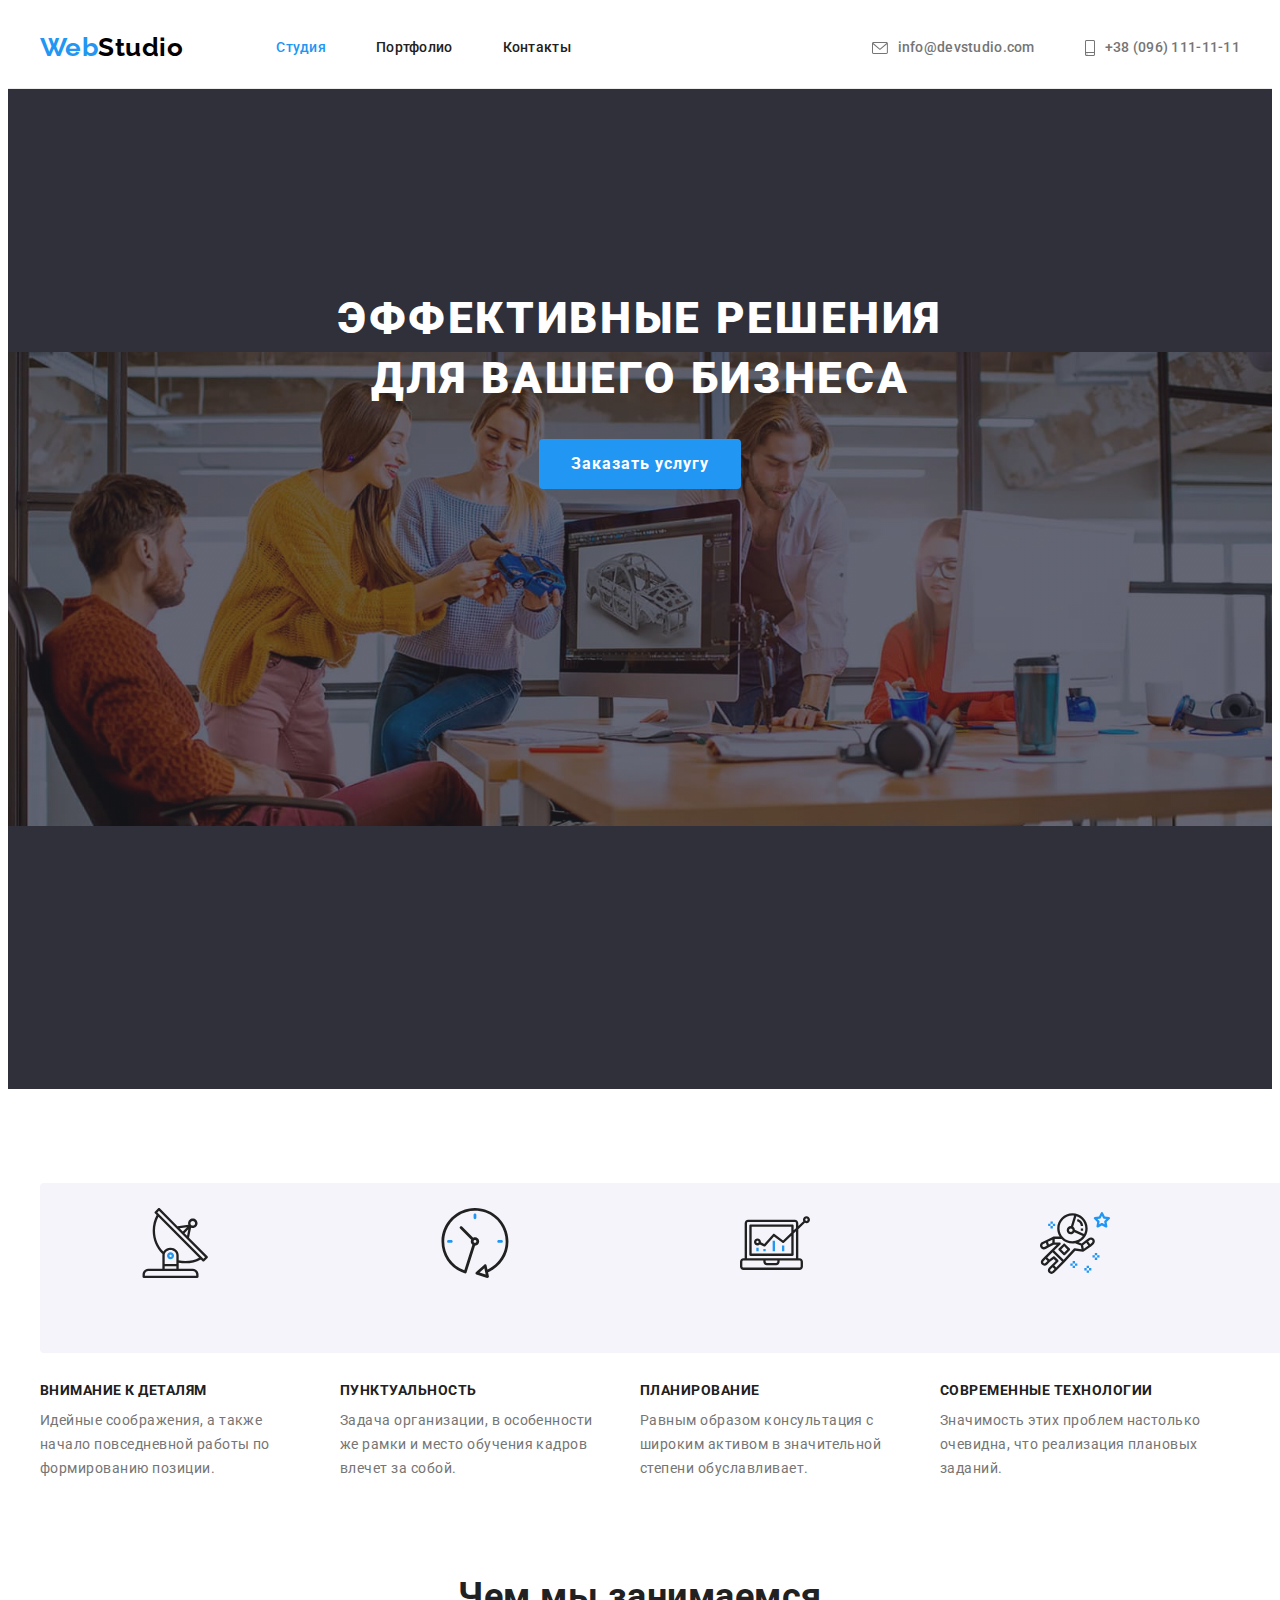
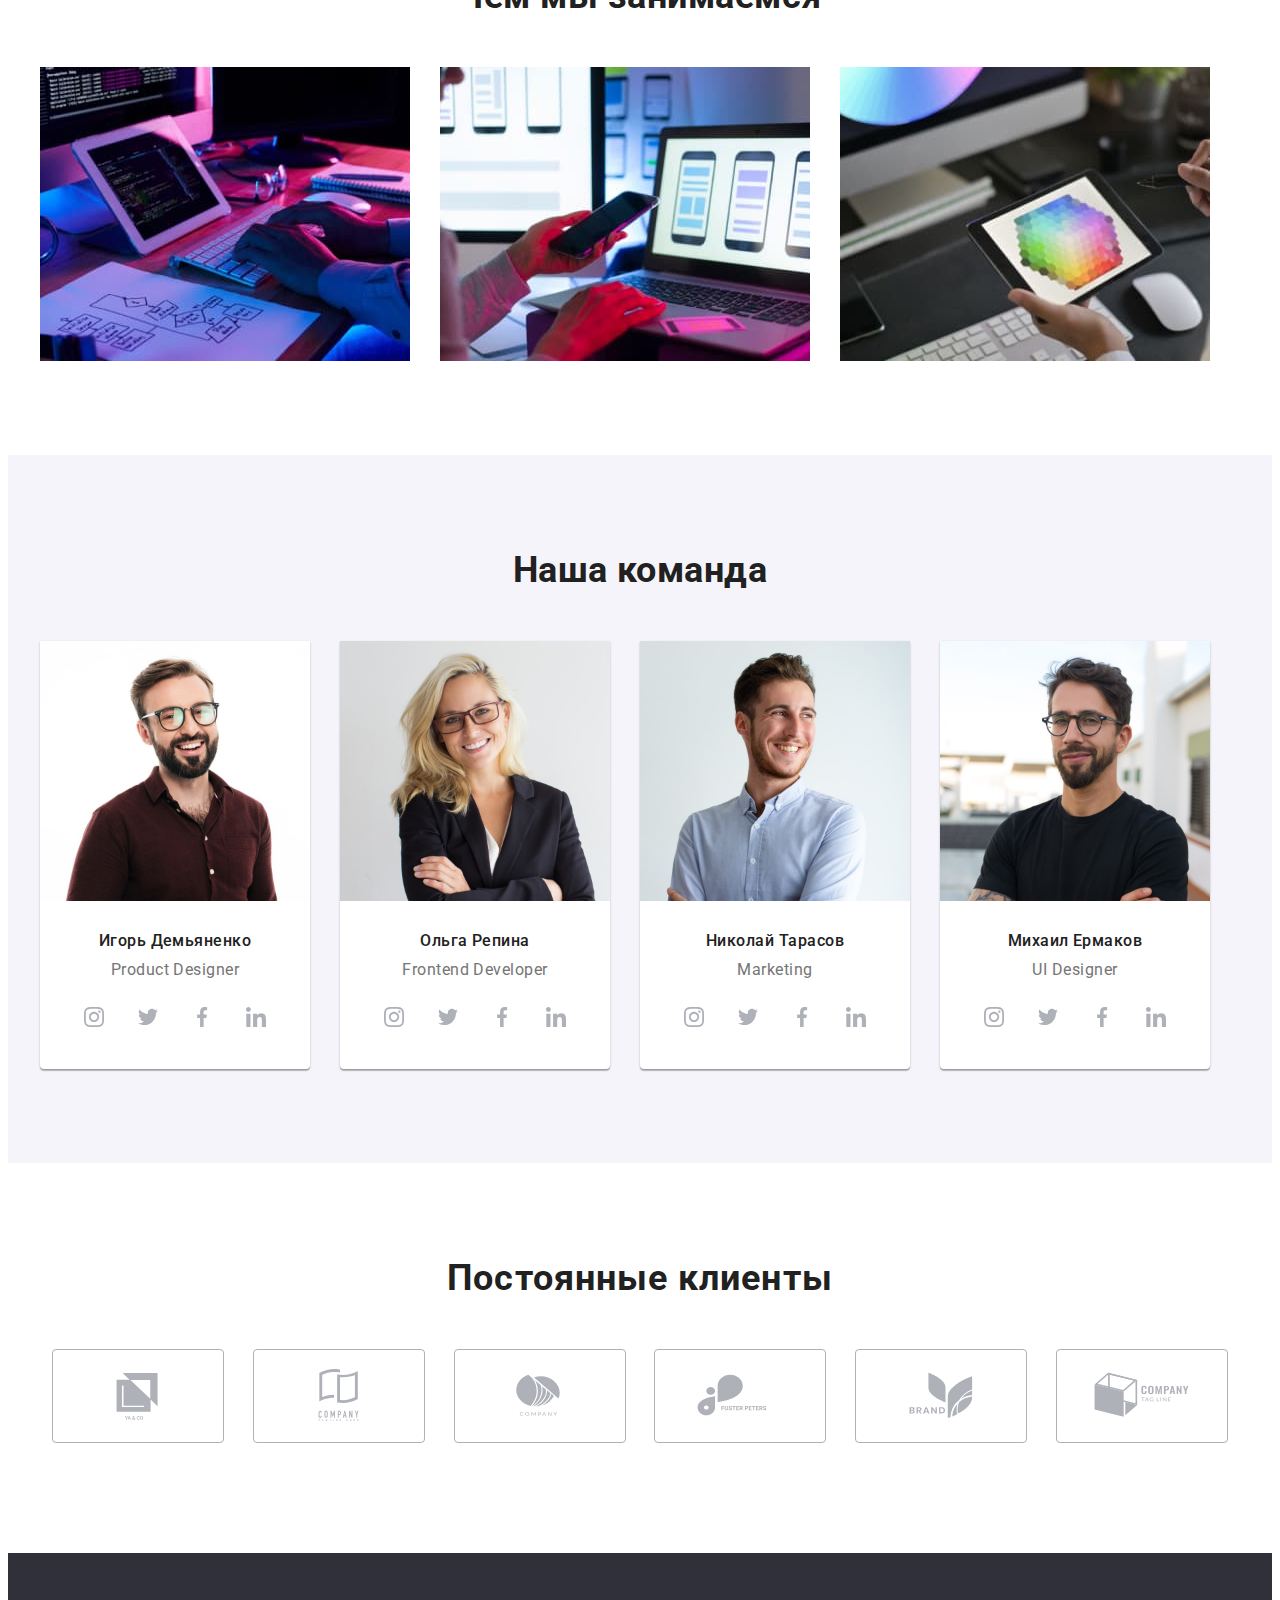
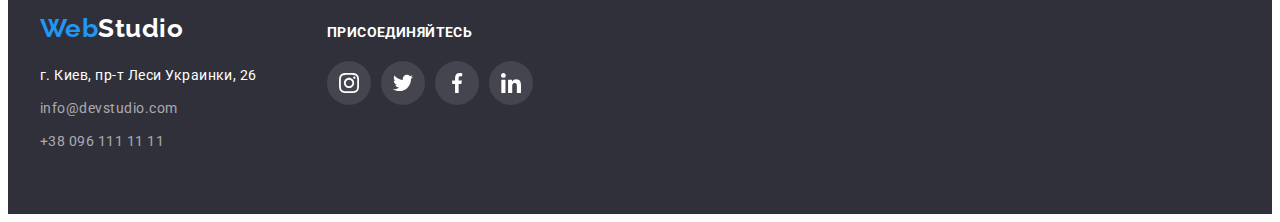
==== commit 85660b5a: "Добавляет футеру social-links" ====
--- a/index.html
+++ b/index.html
@@ -193,15 +193,45 @@
 
     <!--футер-->
     <footer class="footer">
-        <div class="conteiner">
-            <a href="./index.html" class="logo footer"> <span class="logo-link">Web</span>Studio</a>
-            <address class="address">
-                <p class="location">г. Киев, пр-т Леси Украинки, 26</p>
-                <ul class="footer-list">
-                    <li class="list"><a href="mailto:info@devstudio.com" class="contacts-list footer">info@devstudio.com</a></li>
-                    <li class="list"><a href="tel:+380961111111" class="contacts-list footer">+38 096 111 11 11</a></li>
+        <div class="footer conteiner">
+            <div class="conteiner-footer">
+                <a href="./index.html" class="logo footer"> <span class="logo-link">Web</span>Studio</a>
+                <address class="address">
+                    <p class="location">г. Киев, пр-т Леси Украинки, 26</p>
+                    <ul class="footer-list">
+                        <li class="list"><a href="mailto:info@devstudio.com" class="contacts-list footer">info@devstudio.com</a>
+                        </li>
+                        <li class="list"><a href="tel:+380961111111" class="contacts-list footer">+38 096 111 11 11</a></li>
+                    </ul>
+                </address>
+            </div>
+            
+            
+            <div class="footer-social">
+                <h2 class="social-title">Присоединяйтесь</h2>
+                <ul class="footer-links">
+                    <li class="social-item">
+                        <a href="" class="footer-social-links"><svg class="footer-icons" width="20" height="20">
+                                <use href="./images/icons.svg#icon-Instagram"></use>
+                            </svg></a>
+                    </li>
+                    <li class="social-item">
+                        <a href="" class="footer-social-links"><svg class="footer-icons" width="20" height="20">
+                                <use href="./images/icons.svg#icon-Twitter"></use>
+                            </svg></a>
+                    </li>
+                    <li class="social-item">
+                        <a href="" class="footer-social-links"><svg class="footer-icons" width="20" height="20">
+                                <use href="./images/icons.svg#icon-Facebook"></use>
+                            </svg></a>
+                    </li>
+                    <li class="social-item">
+                        <a href="" class="footer-social-links"><svg class="footer-icons" width="20" height="20">
+                                <use href="./images/icons.svg#icon-Llinkedin"></use>
+                            </svg></a>
+                    </li>
                 </ul>
-            </address>
+            </div>
         </div>
     </footer>
 
--- a/css/styles.css
+++ b/css/styles.css
@@ -385,7 +385,6 @@
 
 .team-icons {
     fill: var(--color-icons);
-    background-color: var(--primary-white-color);
 }
 
 .team-social-links {
@@ -489,6 +488,7 @@
 .clients-link {
     display: flex;
     align-items: center;
+    justify-content: center;
     width: 170px;
     height: 92px;  
     border: 1px solid var(--color-icons);
@@ -513,12 +513,18 @@
 
 /* Футер */
 .footer {
+    display: flex;
+    align-items: baseline;
     background-color: var(--background-color);
 }
 
 footer {
     padding-top: 60px;
     padding-bottom: 60px;
+}
+
+.conteiner-footer {
+    margin-right: 70px;
 }
 
 .address {
@@ -568,4 +574,42 @@
     color: var(--accent-color);
 }
 
-
+.footer-social {
+    width: 206px;
+    height: 80px;
+    color: var(--primary-white-color);
+}
+
+.footer-links {
+    display: flex;
+    justify-content: space-between;
+    list-style: none;
+    margin: 0;
+    padding: 0;
+
+}
+
+.footer-icons {
+    fill: var(--primary-white-color);
+}
+
+.footer-social-links {
+    display: flex;
+    justify-content: center;
+    align-items: center;
+    width: 44px;
+    height: 44px;
+    border-radius: 50%;
+    background-color: rgba(255, 255, 255, 0.1);
+}
+
+.social-title {
+    font-size: 14px;
+    line-height: 1.14;
+    letter-spacing: 0.03em;
+    text-transform: uppercase;
+    margin-top: 0;
+    margin-bottom: 20px;
+}
+
+
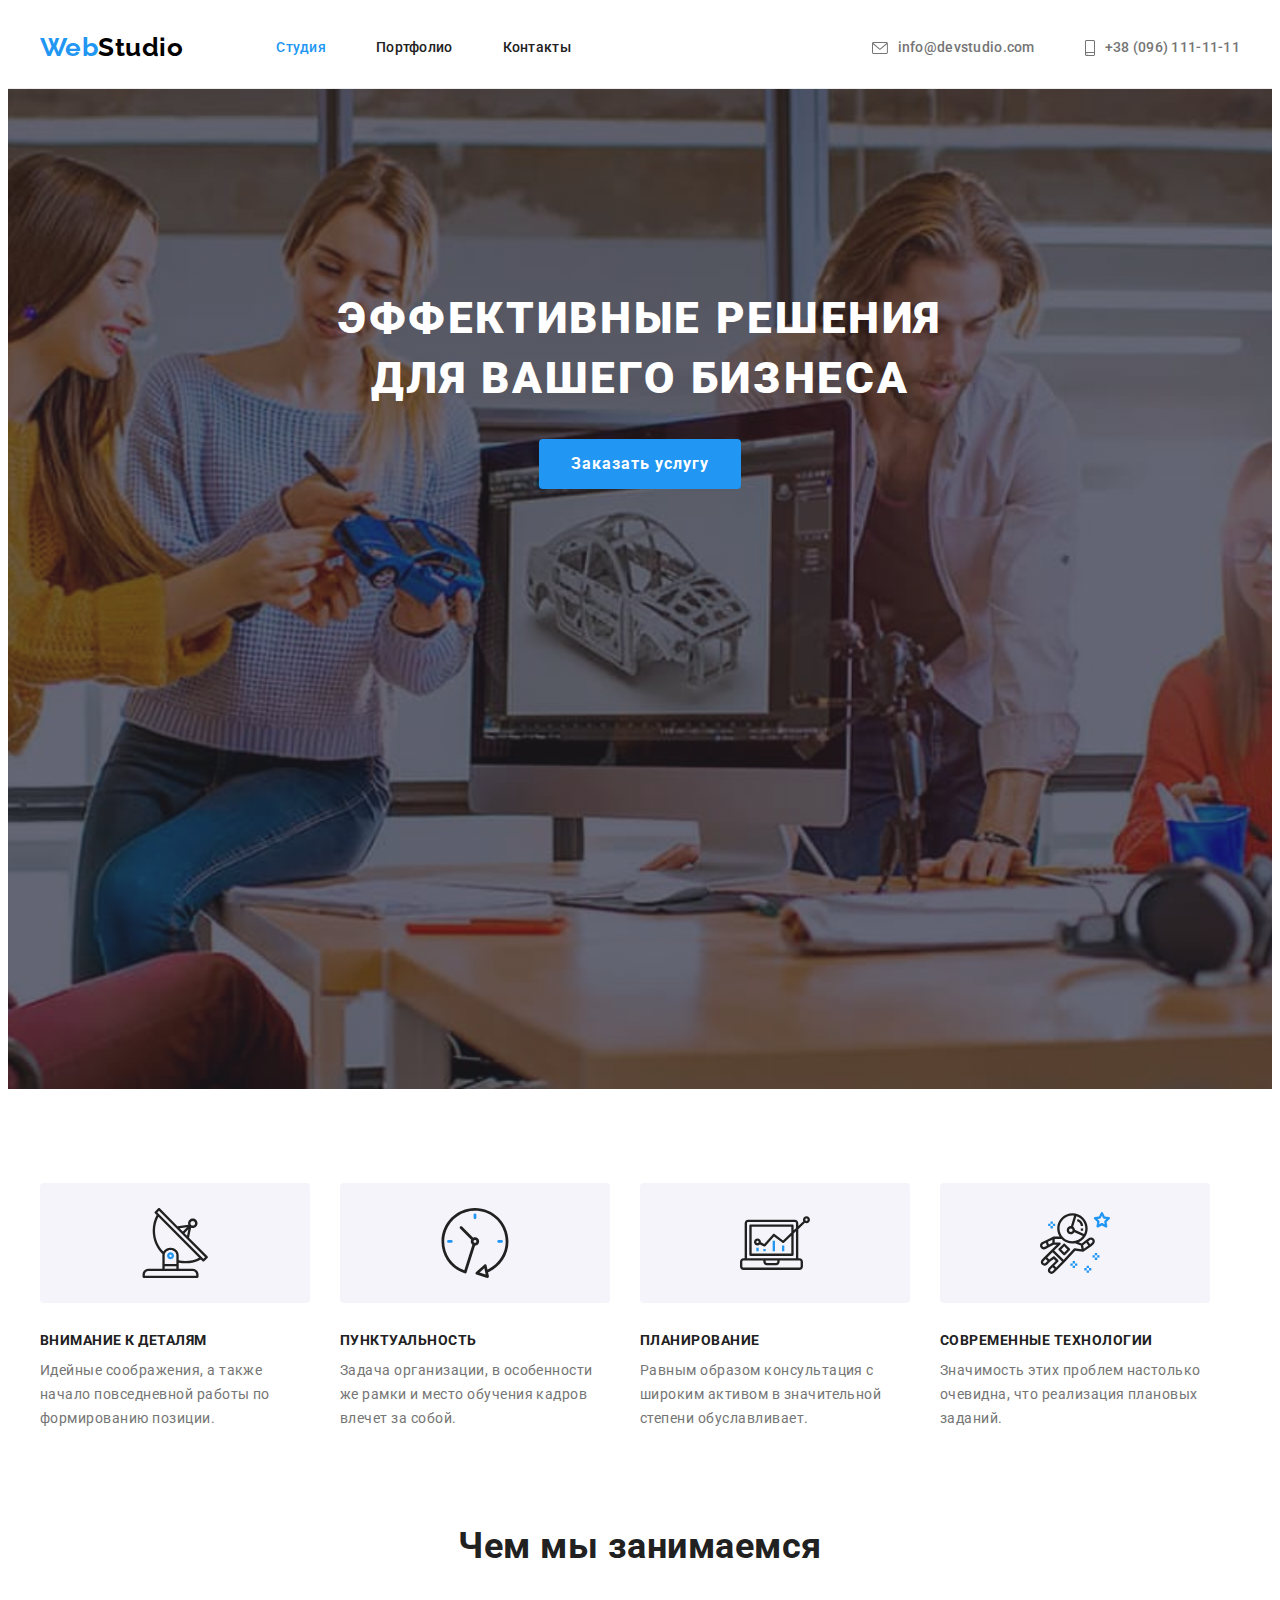
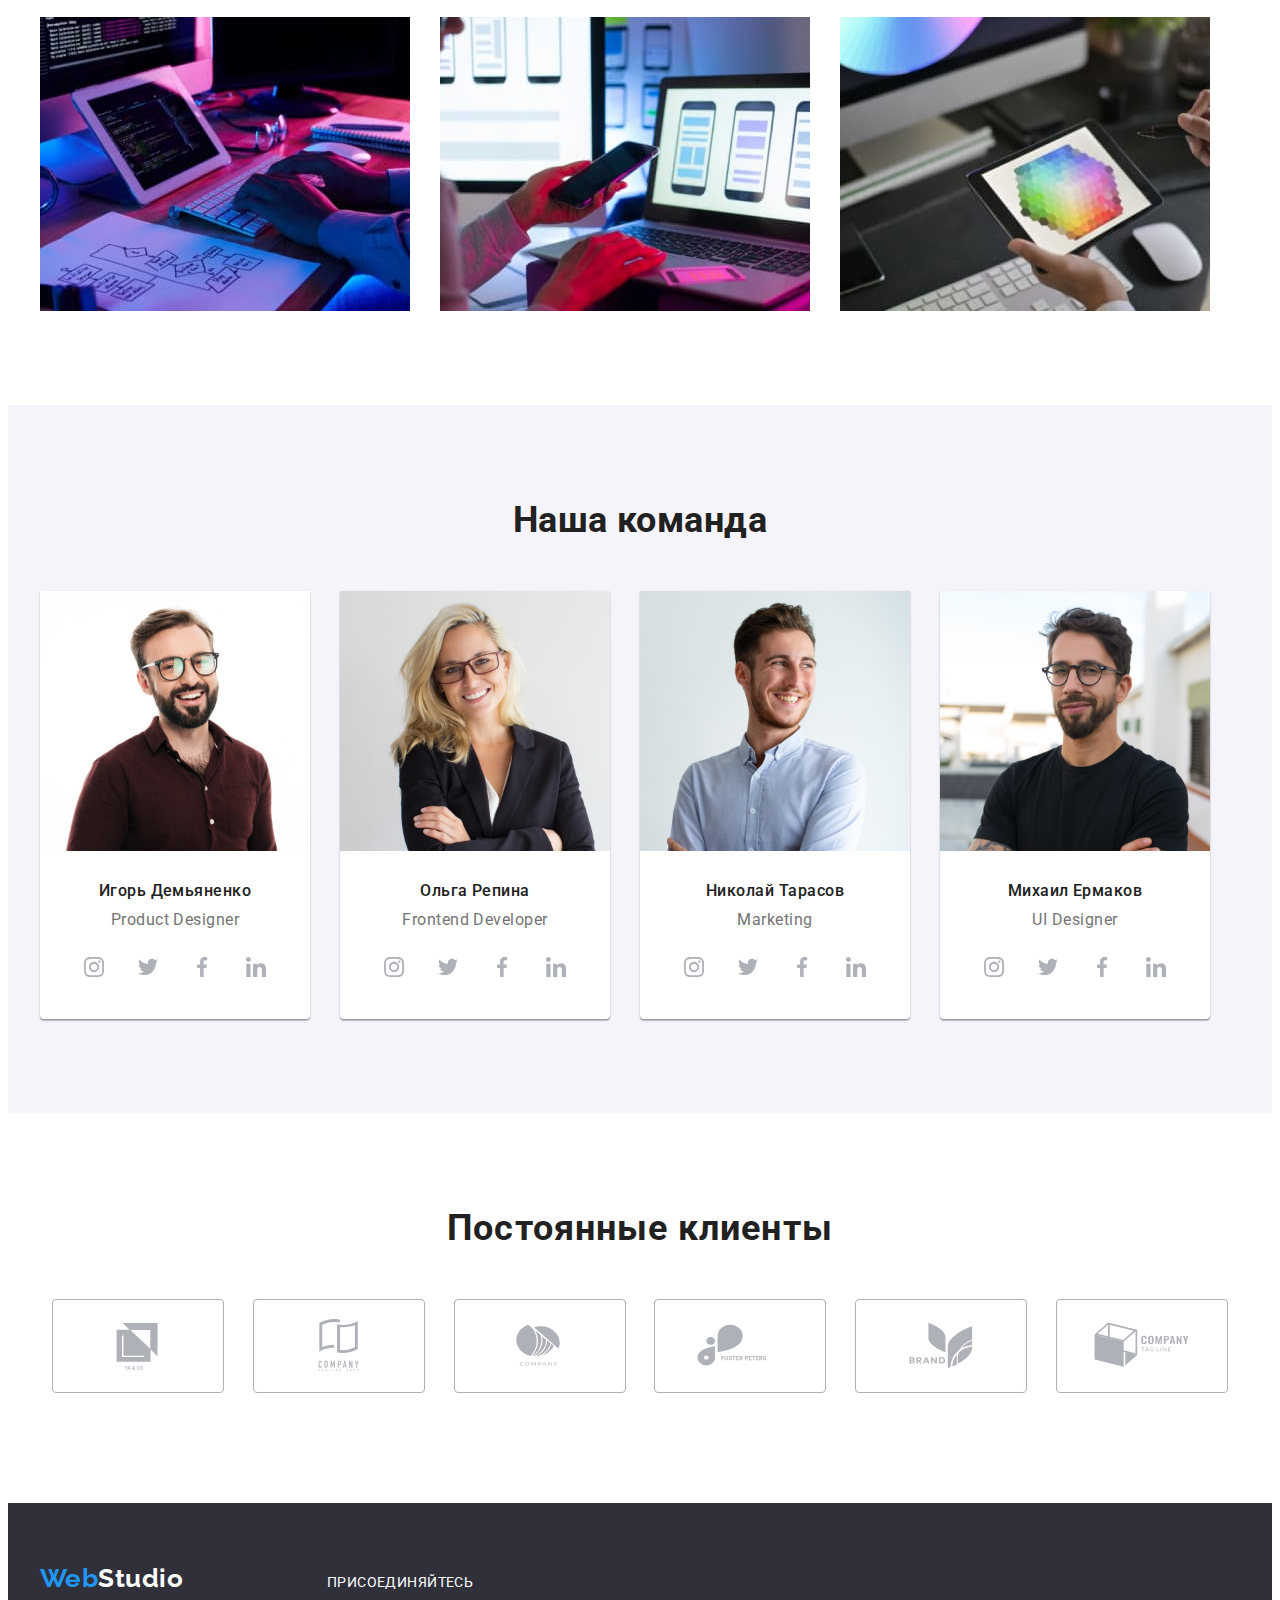
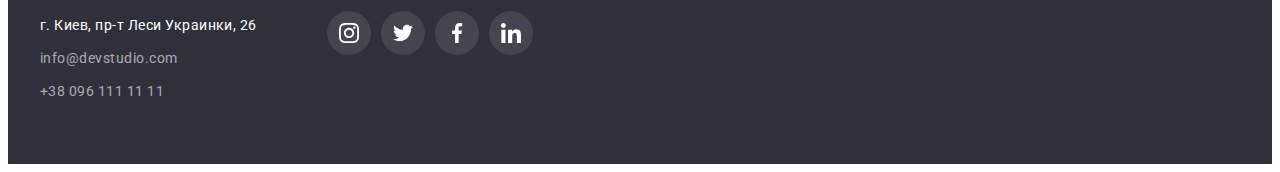
==== commit ef78d4de: "Исправляет ошибки" ====
--- a/index.html
+++ b/index.html
@@ -92,84 +92,84 @@
                             <div class="team-content">
                                 <h3 class="list-title">Игорь Демьяненко</h3>
                                 <p class="list-text">Product Designer</p>
-                            </div>
-                            <ul class="team-social-links">
-                                <li>
-                                    <a href="#" class="social-links"><svg class="team-icons" width="20" height="20"><use href="./images/icons.svg#icon-Instagram"></use></svg></a>
-                                </li>
-                                <li>
-                                    <a href="#" class="social-links"><svg class="team-icons" width="20" height="20"><use href="./images/icons.svg#icon-Twitter"></use></svg></a>
-                                </li>
-                                <li>
-                                    <a href="#" class="social-links"><svg class="team-icons" width="20" height="20"><use href="./images/icons.svg#icon-Facebook"></use></svg></a>
-                                </li>
-                                <li>
-                                    <a href="#" class="social-links"><svg class="team-icons" width="20" height="20"><use href="./images/icons.svg#icon-Llinkedin"></use></svg></a>
-                                </li>
-                            </ul>
+                                <ul class="team-social-links">
+                                    <li>
+                                        <a href="#" class="social-links"><svg class="team-icons" width="20" height="20"><use href="./images/icons.svg#icon-Instagram"></use></svg></a>
+                                    </li>
+                                    <li>
+                                        <a href="#" class="social-links"><svg class="team-icons" width="20" height="20"><use href="./images/icons.svg#icon-Twitter"></use></svg></a>
+                                    </li>
+                                    <li>
+                                        <a href="#" class="social-links"><svg class="team-icons" width="20" height="20"><use href="./images/icons.svg#icon-Facebook"></use></svg></a>
+                                    </li>
+                                    <li>
+                                        <a href="#" class="social-links"><svg class="team-icons" width="20" height="20"><use href="./images/icons.svg#icon-Llinkedin"></use></svg></a>
+                                    </li>
+                                </ul>
+                            </div>
                         </li>
                         <li class="list">
                             <img src="./images/Olga.jpg" alt="Ольга" width="270">
                             <div class="team-content">
                                 <h3 class="list-title">Ольга Репина</h3>
                                 <p class="list-text">Frontend Developer</p>
-                            </div>
-                            <ul class="team-social-links">
-                                <li>
-                                    <a href="" class="social-links"><svg class="team-icons" width="20" height="20"><use href="./images/icons.svg#icon-Instagram"></use></svg></a>
-                                </li>
-                                <li>
-                                    <a href="" class="social-links"><svg class="team-icons" width="20" height="20"><use href="./images/icons.svg#icon-Twitter"></use></svg></a>
-                                </li>
-                                <li>
-                                    <a href="" class="social-links"><svg class="team-icons" width="20" height="20"><use href="./images/icons.svg#icon-Facebook"></use></svg></a>
-                                </li>
-                                <li>
-                                    <a href="" class="social-links"><svg class="team-icons" width="20" height="20"><use href="./images/icons.svg#icon-Llinkedin"></use></svg></a>
-                                </li>
-                            </ul>
+                                <ul class="team-social-links">
+                                    <li>
+                                        <a href="#" class="social-links"><svg class="team-icons" width="20" height="20"><use href="./images/icons.svg#icon-Instagram"></use></svg></a>
+                                    </li>
+                                    <li>
+                                        <a href="#" class="social-links"><svg class="team-icons" width="20" height="20"><use href="./images/icons.svg#icon-Twitter"></use></svg></a>
+                                    </li>
+                                    <li>
+                                        <a href="#" class="social-links"><svg class="team-icons" width="20" height="20"><use href="./images/icons.svg#icon-Facebook"></use></svg></a>
+                                    </li>
+                                    <li>
+                                        <a href="#" class="social-links"><svg class="team-icons" width="20" height="20"><use href="./images/icons.svg#icon-Llinkedin"></use></svg></a>
+                                    </li>
+                                </ul>
+                            </div>
                         </li>
                         <li class="list">
                             <img src="./images/Nik.jpg" alt="Николай" width="270">
                             <div class="team-content">
                                 <h3 class="list-title">Николай Тарасов</h3>
                                 <p class="list-text">Marketing</p>
-                            </div>
-                            <ul class="team-social-links">
-                                <li>
-                                    <a href="" class="social-links"><svg class="team-icons" width="20" height="20"><use href="./images/icons.svg#icon-Instagram"></use></svg></a>
-                                </li>
-                                <li>
-                                    <a href="" class="social-links"><svg class="team-icons" width="20" height="20"><use href="./images/icons.svg#icon-Twitter"></use></svg></a>
-                                </li>
-                                <li>
-                                    <a href="" class="social-links"><svg class="team-icons" width="20" height="20"><use href="./images/icons.svg#icon-Facebook"></use></svg></a>
-                                </li>
-                                <li>
-                                    <a href="" class="social-links"><svg class="team-icons" width="20" height="20"><use href="./images/icons.svg#icon-Llinkedin"></use></svg></a>
-                                </li>
-                            </ul>
+                                <ul class="team-social-links">
+                                    <li>
+                                        <a href="#" class="social-links"><svg class="team-icons" width="20" height="20"><use href="./images/icons.svg#icon-Instagram"></use></svg></a>
+                                    </li>
+                                    <li>
+                                        <a href="#" class="social-links"><svg class="team-icons" width="20" height="20"><use href="./images/icons.svg#icon-Twitter"></use></svg></a>
+                                    </li>
+                                    <li>
+                                        <a href="#" class="social-links"><svg class="team-icons" width="20" height="20"><use href="./images/icons.svg#icon-Facebook"></use></svg></a>
+                                    </li>
+                                    <li>
+                                        <a href="#" class="social-links"><svg class="team-icons" width="20" height="20"><use href="./images/icons.svg#icon-Llinkedin"></use></svg></a>
+                                    </li>
+                                </ul>
+                            </div>
                         </li>
                         <li class="list">
                             <img src="./images/Mihail.jpg" alt="Михаил" width="270">
                             <div class="team-content">
                                 <h3 class="list-title">Михаил Ермаков</h3>
                                 <p class="list-text">UI Designer</p>
-                            </div>
-                            <ul class="team-social-links">
-                                <li>
-                                    <a href="" class="social-links"><svg class="team-icons" width="20" height="20"><use href="./images/icons.svg#icon-Instagram"></use></svg></a>
-                                </li>
-                                <li>
-                                    <a href="" class="social-links"><svg class="team-icons" width="20" height="20"><use href="./images/icons.svg#icon-Twitter"></use></svg></a>
-                                </li>
-                                <li>
-                                    <a href="" class="social-links"><svg class="team-icons" width="20" height="20"><use href="./images/icons.svg#icon-Facebook"></use></svg></a>
-                                </li>
-                                <li>
-                                    <a href="" class="social-links"><svg class="team-icons" width="20" height="20"><use href="./images/icons.svg#icon-Llinkedin"></use></svg></a>
-                                </li>
-                            </ul>
+                                <ul class="team-social-links">
+                                    <li>
+                                        <a href="#" class="social-links"><svg class="team-icons" width="20" height="20"><use href="./images/icons.svg#icon-Instagram"></use></svg></a>
+                                    </li>
+                                    <li>
+                                        <a href="#" class="social-links"><svg class="team-icons" width="20" height="20"><use href="./images/icons.svg#icon-Twitter"></use></svg></a>
+                                    </li>
+                                    <li>
+                                        <a href="#" class="social-links"><svg class="team-icons" width="20" height="20"><use href="./images/icons.svg#icon-Facebook"></use></svg></a>
+                                    </li>
+                                    <li>
+                                        <a href="#" class="social-links"><svg class="team-icons" width="20" height="20"><use href="./images/icons.svg#icon-Llinkedin"></use></svg></a>
+                                    </li>
+                                </ul>
+                            </div>
                         </li>
                     </ul>
                 </div>
@@ -206,27 +206,26 @@
                 </address>
             </div>
             
-            
             <div class="footer-social">
-                <h2 class="social-title">Присоединяйтесь</h2>
+                <p class="social-title">Присоединяйтесь</p>
                 <ul class="footer-links">
                     <li class="social-item">
-                        <a href="" class="footer-social-links"><svg class="footer-icons" width="20" height="20">
+                        <a href="#" class="footer-social-links"><svg class="footer-icons" width="20" height="20">
                                 <use href="./images/icons.svg#icon-Instagram"></use>
                             </svg></a>
                     </li>
                     <li class="social-item">
-                        <a href="" class="footer-social-links"><svg class="footer-icons" width="20" height="20">
+                        <a href="#" class="footer-social-links"><svg class="footer-icons" width="20" height="20">
                                 <use href="./images/icons.svg#icon-Twitter"></use>
                             </svg></a>
                     </li>
                     <li class="social-item">
-                        <a href="" class="footer-social-links"><svg class="footer-icons" width="20" height="20">
+                        <a href="#" class="footer-social-links"><svg class="footer-icons" width="20" height="20">
                                 <use href="./images/icons.svg#icon-Facebook"></use>
                             </svg></a>
                     </li>
                     <li class="social-item">
-                        <a href="" class="footer-social-links"><svg class="footer-icons" width="20" height="20">
+                        <a href="#" class="footer-social-links"><svg class="footer-icons" width="20" height="20">
                                 <use href="./images/icons.svg#icon-Llinkedin"></use>
                             </svg></a>
                     </li>
--- a/css/styles.css
+++ b/css/styles.css
@@ -142,6 +142,9 @@
 .adress-contacts {
     display: flex;
     align-items: center;
+    padding-top: 32px;
+    padding-bottom: 32px;
+
     color: var(--secondary-text-color);
     font-weight: 500;
     font-size: 14px;
@@ -182,7 +185,7 @@
     url("../images/Team.jpg");
     background-position: center;
     background-repeat: no-repeat;
-    background-size: contain;
+    background-size: cover;
     max-width: 1600px;
     min-height: 600px;
     margin-left: auto;
@@ -264,6 +267,7 @@
 button:focus {
     color: var(--primary-white-color);
     background-color: var(--accent-color);
+    box-shadow: 0px 1px 1px rgba(0, 0, 0, 0.12), 0px 4px 4px rgba(0, 0, 0, 0.06), 1px 4px 6px rgba(0, 0, 0, 0.16);
 }
 
 /* Features */
@@ -282,11 +286,13 @@
 }
 
 .icons {
+    display: flex;
+    align-items: center;
+    justify-content: center;
     background-color: var(--secondery-background-color);
     width: 270px;
     height: 120px;
     border-radius: 4px;
-    padding: 25px 100px;
     margin-bottom: 30px;
 }
 
@@ -337,7 +343,7 @@
 }
 
 .conteiner.team {
-    padding: 0 12px;
+    padding: 0 15px;
 }
 
 .team.list {
@@ -373,14 +379,14 @@
 }
 
 .list-text {
-    margin: 0;
+    margin-top: 0;
+    margin-bottom: 16px;
     font-size: 16px;
     line-height: 1.19;
 }
 
 .team-content {
-    padding-top: 30px;
-    padding-bottom: 16px;
+    padding: 30px 32px;
 }
 
 .team-icons {
@@ -390,7 +396,6 @@
 .team-social-links {
     display: flex;
     list-style: none;
-    margin: 0 32px 30px 32px;
     padding: 0;
     justify-content: space-between
 }
@@ -427,9 +432,13 @@
     margin-bottom: -30px;
 }
 
+.portfolio-link {
+    display: block;
+}
+
 .portfolio-link:hover,
 .portfolio-link:focus {
-    background-color: var(--bg-color);
+    box-shadow: 0px 1px 1px rgba(0, 0, 0, 0.12), 0px 4px 4px rgba(0, 0, 0, 0.06), 1px 4px 6px rgba(0, 0, 0, 0.16);
 }
 
 .portfolio > .list {
@@ -608,8 +617,14 @@
     line-height: 1.14;
     letter-spacing: 0.03em;
     text-transform: uppercase;
+    color: var(--primary-white-color);
     margin-top: 0;
     margin-bottom: 20px;
 }
 
-
+.footer-social-links:hover,
+.footer-social-links:focus {
+    background-color: var(--accent-color);
+}
+
+
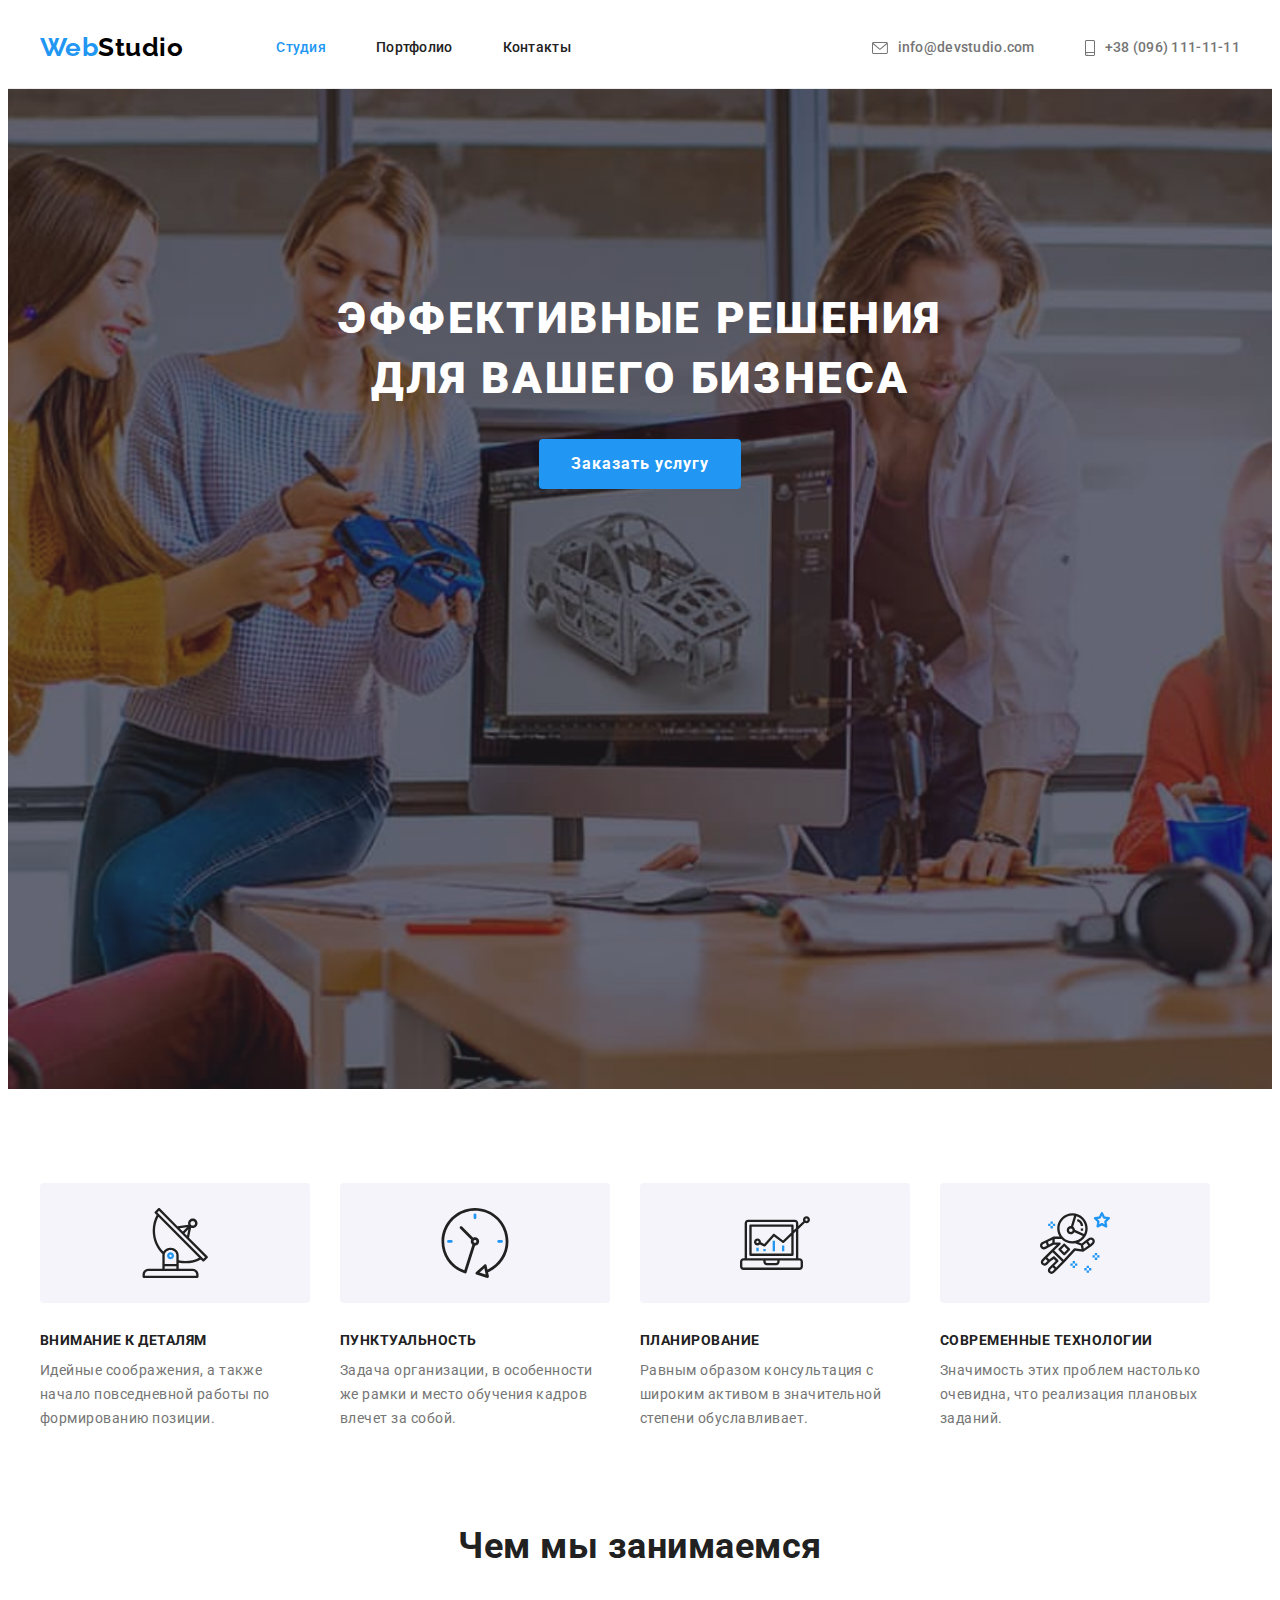
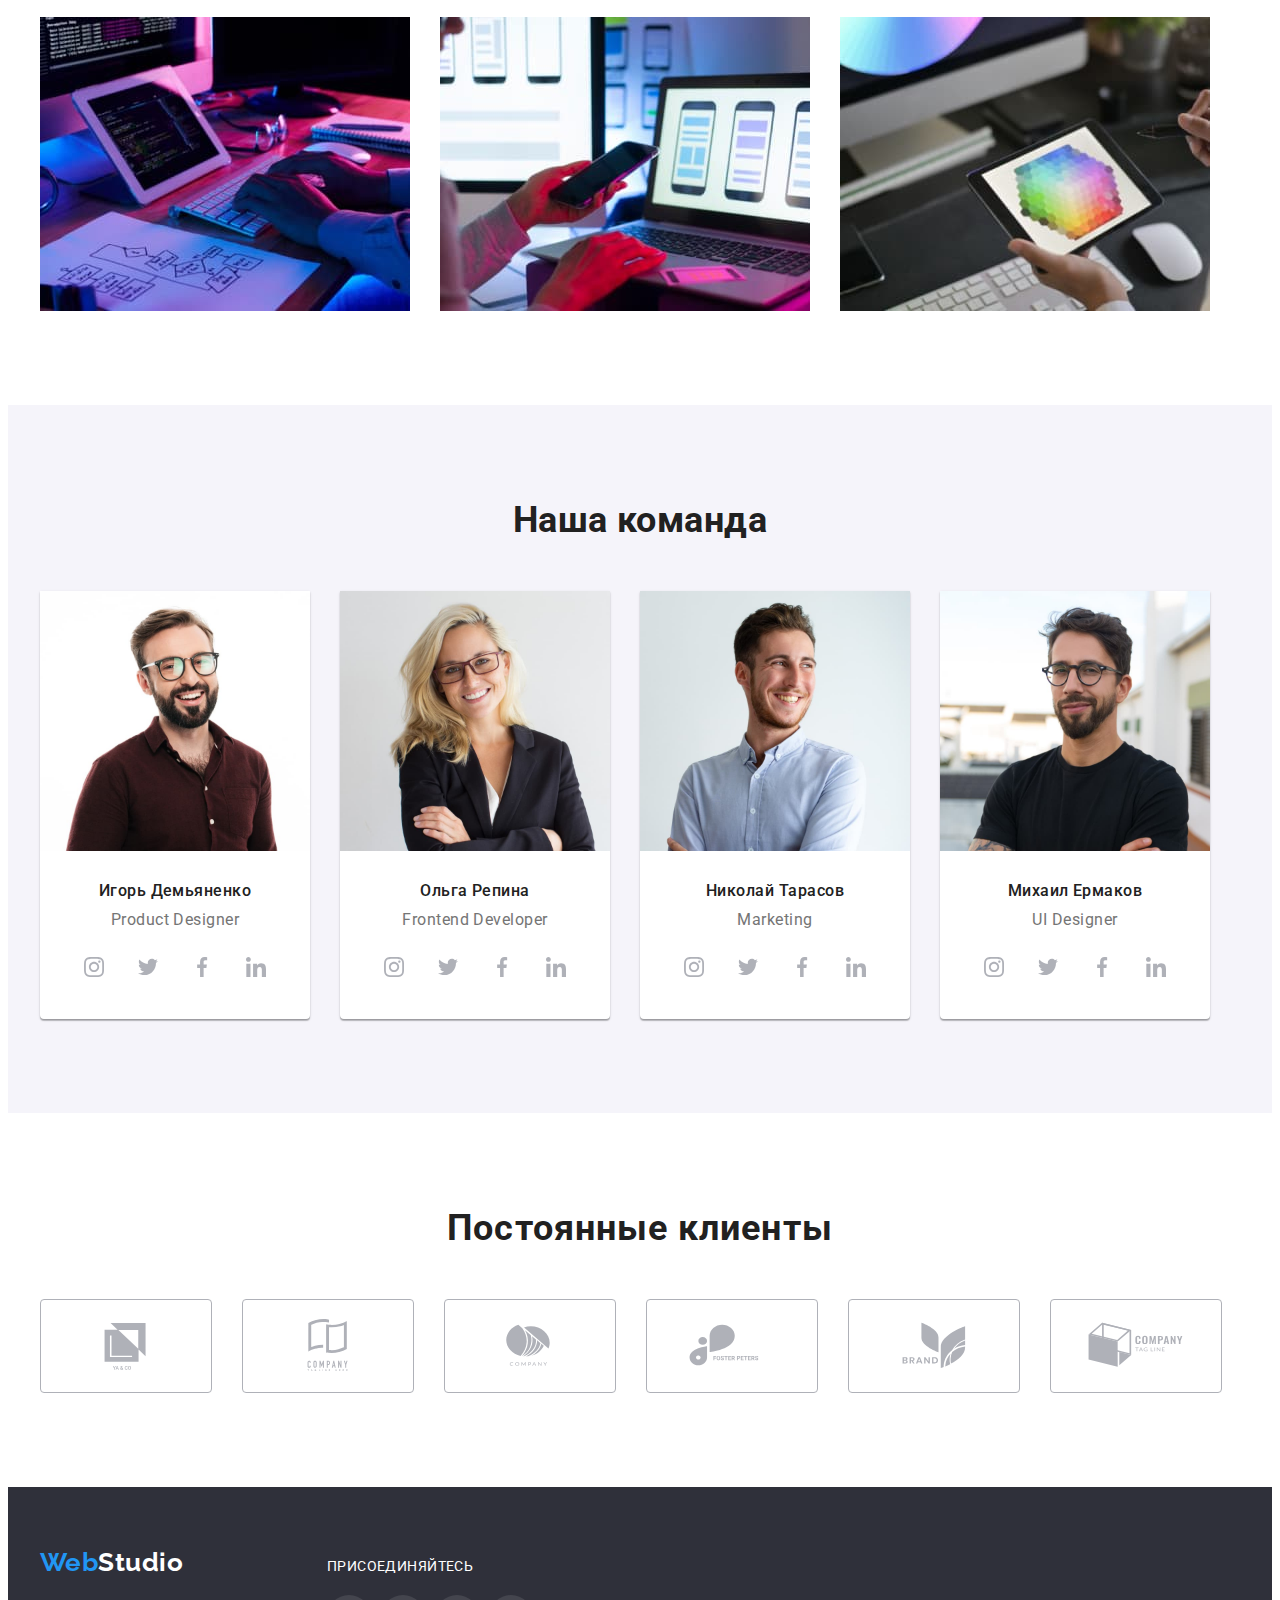
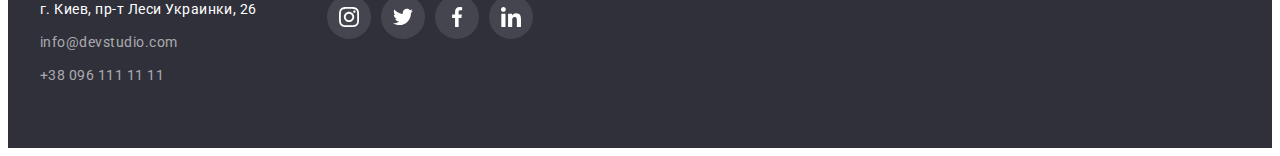
==== commit b298f0bc: "Исправляет Team" ====
--- a/index.html
+++ b/index.html
@@ -93,16 +93,16 @@
                                 <h3 class="list-title">Игорь Демьяненко</h3>
                                 <p class="list-text">Product Designer</p>
                                 <ul class="team-social-links">
-                                    <li>
-                                        <a href="#" class="social-links"><svg class="team-icons" width="20" height="20"><use href="./images/icons.svg#icon-Instagram"></use></svg></a>
-                                    </li>
-                                    <li>
-                                        <a href="#" class="social-links"><svg class="team-icons" width="20" height="20"><use href="./images/icons.svg#icon-Twitter"></use></svg></a>
-                                    </li>
-                                    <li>
-                                        <a href="#" class="social-links"><svg class="team-icons" width="20" height="20"><use href="./images/icons.svg#icon-Facebook"></use></svg></a>
-                                    </li>
-                                    <li>
+                                    <li class="social links">
+                                        <a href="#" class="social-links"><svg class="team-icons" width="20" height="20"><use href="./images/icons.svg#icon-Instagram"></use></svg></a>
+                                    </li>
+                                    <li class="social links">
+                                        <a href="#" class="social-links"><svg class="team-icons" width="20" height="20"><use href="./images/icons.svg#icon-Twitter"></use></svg></a>
+                                    </li>
+                                    <li class="social links">
+                                        <a href="#" class="social-links"><svg class="team-icons" width="20" height="20"><use href="./images/icons.svg#icon-Facebook"></use></svg></a>
+                                    </li>
+                                    <li class="social links">
                                         <a href="#" class="social-links"><svg class="team-icons" width="20" height="20"><use href="./images/icons.svg#icon-Llinkedin"></use></svg></a>
                                     </li>
                                 </ul>
@@ -114,16 +114,16 @@
                                 <h3 class="list-title">Ольга Репина</h3>
                                 <p class="list-text">Frontend Developer</p>
                                 <ul class="team-social-links">
-                                    <li>
-                                        <a href="#" class="social-links"><svg class="team-icons" width="20" height="20"><use href="./images/icons.svg#icon-Instagram"></use></svg></a>
-                                    </li>
-                                    <li>
-                                        <a href="#" class="social-links"><svg class="team-icons" width="20" height="20"><use href="./images/icons.svg#icon-Twitter"></use></svg></a>
-                                    </li>
-                                    <li>
-                                        <a href="#" class="social-links"><svg class="team-icons" width="20" height="20"><use href="./images/icons.svg#icon-Facebook"></use></svg></a>
-                                    </li>
-                                    <li>
+                                    <li class="social links">
+                                        <a href="#" class="social-links"><svg class="team-icons" width="20" height="20"><use href="./images/icons.svg#icon-Instagram"></use></svg></a>
+                                    </li>
+                                    <li class="social links">
+                                        <a href="#" class="social-links"><svg class="team-icons" width="20" height="20"><use href="./images/icons.svg#icon-Twitter"></use></svg></a>
+                                    </li>
+                                    <li class="social links">
+                                        <a href="#" class="social-links"><svg class="team-icons" width="20" height="20"><use href="./images/icons.svg#icon-Facebook"></use></svg></a>
+                                    </li>
+                                    <li class="social links">
                                         <a href="#" class="social-links"><svg class="team-icons" width="20" height="20"><use href="./images/icons.svg#icon-Llinkedin"></use></svg></a>
                                     </li>
                                 </ul>
@@ -135,16 +135,16 @@
                                 <h3 class="list-title">Николай Тарасов</h3>
                                 <p class="list-text">Marketing</p>
                                 <ul class="team-social-links">
-                                    <li>
-                                        <a href="#" class="social-links"><svg class="team-icons" width="20" height="20"><use href="./images/icons.svg#icon-Instagram"></use></svg></a>
-                                    </li>
-                                    <li>
-                                        <a href="#" class="social-links"><svg class="team-icons" width="20" height="20"><use href="./images/icons.svg#icon-Twitter"></use></svg></a>
-                                    </li>
-                                    <li>
-                                        <a href="#" class="social-links"><svg class="team-icons" width="20" height="20"><use href="./images/icons.svg#icon-Facebook"></use></svg></a>
-                                    </li>
-                                    <li>
+                                    <li class="social links">
+                                        <a href="#" class="social-links"><svg class="team-icons" width="20" height="20"><use href="./images/icons.svg#icon-Instagram"></use></svg></a>
+                                    </li>
+                                    <li class="social links">
+                                        <a href="#" class="social-links"><svg class="team-icons" width="20" height="20"><use href="./images/icons.svg#icon-Twitter"></use></svg></a>
+                                    </li>
+                                    <li class="social links">
+                                        <a href="#" class="social-links"><svg class="team-icons" width="20" height="20"><use href="./images/icons.svg#icon-Facebook"></use></svg></a>
+                                    </li>
+                                    <li class="social links">
                                         <a href="#" class="social-links"><svg class="team-icons" width="20" height="20"><use href="./images/icons.svg#icon-Llinkedin"></use></svg></a>
                                     </li>
                                 </ul>
@@ -156,16 +156,16 @@
                                 <h3 class="list-title">Михаил Ермаков</h3>
                                 <p class="list-text">UI Designer</p>
                                 <ul class="team-social-links">
-                                    <li>
-                                        <a href="#" class="social-links"><svg class="team-icons" width="20" height="20"><use href="./images/icons.svg#icon-Instagram"></use></svg></a>
-                                    </li>
-                                    <li>
-                                        <a href="#" class="social-links"><svg class="team-icons" width="20" height="20"><use href="./images/icons.svg#icon-Twitter"></use></svg></a>
-                                    </li>
-                                    <li>
-                                        <a href="#" class="social-links"><svg class="team-icons" width="20" height="20"><use href="./images/icons.svg#icon-Facebook"></use></svg></a>
-                                    </li>
-                                    <li>
+                                    <li class="social links">
+                                        <a href="#" class="social-links"><svg class="team-icons" width="20" height="20"><use href="./images/icons.svg#icon-Instagram"></use></svg></a>
+                                    </li>
+                                    <li class="social links">
+                                        <a href="#" class="social-links"><svg class="team-icons" width="20" height="20"><use href="./images/icons.svg#icon-Twitter"></use></svg></a>
+                                    </li>
+                                    <li class="social links">
+                                        <a href="#" class="social-links"><svg class="team-icons" width="20" height="20"><use href="./images/icons.svg#icon-Facebook"></use></svg></a>
+                                    </li>
+                                    <li class="social links">
                                         <a href="#" class="social-links"><svg class="team-icons" width="20" height="20"><use href="./images/icons.svg#icon-Llinkedin"></use></svg></a>
                                     </li>
                                 </ul>
--- a/css/styles.css
+++ b/css/styles.css
@@ -1,630 +1,626 @@
 :root {
-    --primary-color: #212121;
-    --secondary-text-color: #757575;
-    --accent-color: #2196F3;
-    --background-color: #2F303A;
-    --primary-white-color: #FFFFFF;
-    --secondery-background-color: #F5F4FA;
-    --bg-color: #EEEEEE;
-    --color-icons: #AFB1B8;
-
+  --primary-color: #212121;
+  --secondary-text-color: #757575;
+  --accent-color: #2196f3;
+  --background-color: #2f303a;
+  --primary-white-color: #ffffff;
+  --secondery-background-color: #f5f4fa;
+  --bg-color: #eeeeee;
+  --color-icons: #afb1b8;
 }
 /* Шапка */
 body {
-    color: var(--primary-color);
-    background-color: var(--primary-white-color);
-    font-family: 'Roboto', sans-serif;
-    letter-spacing: 0.03em;
+  color: var(--primary-color);
+  background-color: var(--primary-white-color);
+  font-family: "Roboto", sans-serif;
+  letter-spacing: 0.03em;
 }
 
 .conteiner {
-    width: 1200px;
-    padding-right: 15px;
-    padding-left: 15px;
-    margin-right: auto;
-    margin-left: auto;
+  width: 1200px;
+  padding-right: 15px;
+  padding-left: 15px;
+  margin-right: auto;
+  margin-left: auto;
 }
 
 .section {
-    padding-top: 94px;
-    padding-bottom: 94px;
+  padding-top: 94px;
+  padding-bottom: 94px;
 }
 
 /* Оптимизация */
-a.p, p {
-    color: var(--secondary-text-color);
+a.p,
+p {
+  color: var(--secondary-text-color);
 }
 
 a {
-    text-decoration: none;
-    cursor: pointer;
-}
-
-a:focus {
-    outline: none;
+  text-decoration: none;
+  cursor: pointer;
 }
 
 .list {
-    padding: 0;
-    margin: 0;
-    list-style: none;
+  padding: 0;
+  margin: 0;
+  list-style: none;
 }
 
 .visually-hidden {
-position: absolute;
-width: 1px;
-height: 1px;
-margin: -1px;
-border: 0;
-padding: 0;
-
-white-space: nowrap;
-clip-path: inset(100%);
-clip: rect(0 0 0 0);
-overflow: hidden;
-} 
+  position: absolute;
+  width: 1px;
+  height: 1px;
+  margin: -1px;
+  border: 0;
+  padding: 0;
+
+  white-space: nowrap;
+  clip-path: inset(100%);
+  clip: rect(0 0 0 0);
+  overflow: hidden;
+}
 
 img {
-    display: block;
-    max-width: 100%;
-    height: auto;
+  display: block;
+  max-width: 100%;
+  height: auto;
 }
 
 /* Heder */
 header {
-    background-color: var(--primary-white-color);
+  background-color: var(--primary-white-color);
 }
 
 .page-header {
-    border-bottom: 1px solid #ECECEC;;
+  border-bottom: 1px solid #ececec;
 }
 
 span.logo-link {
-    color: var(--accent-color);
+  color: var(--accent-color);
 }
 
 .logo.header {
-    padding-top: 24px;
-    padding-bottom: 25px;
-    color: #000;
-    font-family: 'Raleway', sans-serif;
-    font-weight: 700;
-    font-size: 26px;
-    line-height: 1.19;  
+  padding-top: 24px;
+  padding-bottom: 25px;
+  color: #000;
+  font-family: "Raleway", sans-serif;
+  font-weight: 700;
+  font-size: 26px;
+  line-height: 1.19;
 }
 
 /* Nav */
 .conteiner.nav {
-    display: flex;
-    align-items: center;
+  display: flex;
+  align-items: center;
 }
 .nav {
-    display:flex;
+  display: flex;
 }
 .nav.list {
-    display: flex;
-    margin-left: 93px;
+  display: flex;
+  margin-left: 93px;
 }
 
 .nav.list .list + .list {
-    margin-left: 50px;
+  margin-left: 50px;
 }
 
 .nav-link {
-    display: block;
-    padding-top: 32px;
-    padding-bottom: 32px;
-    color: var(--primary-color);
-    font-weight: 500;
-    font-size: 14px;
-    line-height: 1.14;
-    letter-spacing: 0.02em;
+  display: block;
+  padding-top: 32px;
+  padding-bottom: 32px;
+  color: var(--primary-color);
+  font-weight: 500;
+  font-size: 14px;
+  line-height: 1.14;
+  letter-spacing: 0.02em;
 }
 
 .nav-link:hover,
 .nav-link:focus {
-    color: var(--accent-color);
+  color: var(--accent-color);
 }
 
 .nav-link.current {
-    color: var(--accent-color);
+  color: var(--accent-color);
 }
 
 /* contacts */
 .contacts.list {
-    display: flex;
-    margin-left: auto;
+  display: flex;
+  margin-left: auto;
 }
 
 .contacts.list .list + .list {
-    margin-left: 50px;
+  margin-left: 50px;
 }
 .adress-contacts {
-    display: flex;
-    align-items: center;
-    padding-top: 32px;
-    padding-bottom: 32px;
-
-    color: var(--secondary-text-color);
-    font-weight: 500;
-    font-size: 14px;
-    line-height: 1.14;
-    letter-spacing: 0.02em;
-
+  display: flex;
+  align-items: center;
+  padding-top: 32px;
+  padding-bottom: 32px;
+
+  color: var(--secondary-text-color);
+  font-weight: 500;
+  font-size: 14px;
+  line-height: 1.14;
+  letter-spacing: 0.02em;
 }
 
 .adress-contacts:hover,
 .adress-contacts:focus {
-    color: var(--accent-color);
+  color: var(--accent-color);
 }
 
 .contacts-icon {
-    fill: var(--secondary-text-color);
-    margin-right: 10px;
+  fill: var(--secondary-text-color);
+  margin-right: 10px;
 }
 
 .contacts .adress-contacts:hover .contacts-icon,
 .contacts .adress-contacts:focus .contacts-icon {
-    fill: var(--accent-color);
-} 
+  fill: var(--accent-color);
+}
 
 /* Hero */
 .hero {
-    text-align: center;
-    color: var(--primary-white-color);
-    background-color: var(--background-color);
+  text-align: center;
+  color: var(--primary-white-color);
+  background-color: var(--background-color);
 }
 
 .section.hero {
-    padding-top: 200px;
-    padding-bottom: 200px;
-    background-image: linear-gradient(
-        rgba(47, 48, 58, 0.4),
-        rgba(47, 48, 58, 0.4)
+  padding-top: 200px;
+  padding-bottom: 200px;
+  background-image: linear-gradient(
+      rgba(47, 48, 58, 0.4),
+      rgba(47, 48, 58, 0.4)
     ),
     url("../images/Team.jpg");
-    background-position: center;
-    background-repeat: no-repeat;
-    background-size: cover;
-    max-width: 1600px;
-    min-height: 600px;
-    margin-left: auto;
-    margin-right: auto;
+  background-position: center;
+  background-repeat: no-repeat;
+  background-size: cover;
+  max-width: 1600px;
+  min-height: 600px;
+  margin-left: auto;
+  margin-right: auto;
 }
 
 .hero-title {
-    margin: 0 auto 30px auto;
-    max-width: 696px;
-    font-weight: 900;
-    font-size: 44px;
-    line-height: 1.36;
-    letter-spacing: 0.06em;
-}
-
-.hero-title, .features-title {
-    text-transform: uppercase;
+  margin: 0 auto 30px auto;
+  max-width: 696px;
+  font-weight: 900;
+  font-size: 44px;
+  line-height: 1.36;
+  letter-spacing: 0.06em;
+}
+
+.hero-title,
+.features-title {
+  text-transform: uppercase;
 }
 
 .button-hero {
-    border-radius: 4px;
-    display: inline-block;
-    padding: 10px 32px;
-    min-width: 200px;
-    text-align: center;
-    color: var(--primary-white-color);
-    background-color: var(--accent-color);
-    
-    font-weight: 700;
-    font-size: 16px;
-    line-height: 1.88;
-    letter-spacing: 0.06em;
+  border-radius: 4px;
+  display: inline-block;
+  padding: 10px 32px;
+  min-width: 200px;
+  text-align: center;
+  color: var(--primary-white-color);
+  background-color: var(--accent-color);
+
+  font-weight: 700;
+  font-size: 16px;
+  line-height: 1.88;
+  letter-spacing: 0.06em;
 }
 
 .button-hero:hover,
 .button-hero:focus {
-    color: var(--primary-white-color);
-    background-color: #188ce8;
+  color: var(--primary-white-color);
+  background-color: #188ce8;
 }
 
 /* Button */
 .filtr-buttons {
-    display: flex;
-    justify-content: center;
-    padding: 0;
-    margin-top: 0px;
-    margin-bottom: 50px;
+  display: flex;
+  justify-content: center;
+  padding: 0;
+  margin-top: 0px;
+  margin-bottom: 50px;
 }
 
 .filtr-buttons .list {
-    margin-right: 8px;
+  margin-right: 8px;
 }
 
 .filtr-buttons .list:nth-child(5) {
-    margin-right: 0;
+  margin-right: 0;
 }
 
 button {
-    padding: 6px 22px;
-    color: var(--primary-color);
-    background-color: var(--secondery-background-color);
-    cursor: pointer;
-    font-weight: 500;
-    font-size: 16px;
-    line-height: 1.63;
-    letter-spacing: 0.03em;
-    border: none;
-    border-radius: 4px;
-    font-family: inherit;
-
+  padding: 6px 22px;
+  color: var(--primary-color);
+  background-color: var(--secondery-background-color);
+  cursor: pointer;
+  font-weight: 500;
+  font-size: 16px;
+  line-height: 1.63;
+  letter-spacing: 0.03em;
+  border: none;
+  border-radius: 4px;
+  font-family: inherit;
 }
 
 button.primary {
-    color: var(--primary-white-color);
-    background-color: var(--accent-color);
+  color: var(--primary-white-color);
+  background-color: var(--accent-color);
 }
 
 button:hover,
 button:focus {
-    color: var(--primary-white-color);
-    background-color: var(--accent-color);
-    box-shadow: 0px 1px 1px rgba(0, 0, 0, 0.12), 0px 4px 4px rgba(0, 0, 0, 0.06), 1px 4px 6px rgba(0, 0, 0, 0.16);
+  color: var(--primary-white-color);
+  background-color: var(--accent-color);
+  box-shadow: 0px 3px 1px rgba(0, 0, 0, 0.1), 0px 1px 2px rgba(0, 0, 0, 0.08),
+    0px 2px 2px rgba(0, 0, 0, 0.12);
 }
 
 /* Features */
 .feature.list {
-    display: flex;
-    flex-wrap: wrap;
+  display: flex;
+  flex-wrap: wrap;
 }
 
 .feature.list .list {
-    width: 270px;
-    margin-right: 30px;
+  width: 270px;
+  margin-right: 30px;
 }
 
 .feature.list .list:nth-child(4n) {
-    margin-right: 0;
+  margin-right: 0;
 }
 
 .icons {
-    display: flex;
-    align-items: center;
-    justify-content: center;
-    background-color: var(--secondery-background-color);
-    width: 270px;
-    height: 120px;
-    border-radius: 4px;
-    margin-bottom: 30px;
+  display: flex;
+  align-items: center;
+  justify-content: center;
+  background-color: var(--secondery-background-color);
+  width: 270px;
+  height: 120px;
+  border-radius: 4px;
+  margin-bottom: 30px;
 }
 
 .features-title {
-    margin-top: 0;
-    margin-bottom: 10px;
-    font-size: 14px;
-    line-height: 1.14;
+  margin-top: 0;
+  margin-bottom: 10px;
+  font-size: 14px;
+  line-height: 1.14;
 }
 
 .features-item {
-    margin-top: 0;
-    margin-bottom: 0;
-    font-size: 14px;
-    line-height: 1.71; 
+  margin-top: 0;
+  margin-bottom: 0;
+  font-size: 14px;
+  line-height: 1.71;
 }
 
 /* Activity */
 .activity-section {
-    padding-top: 0;
+  padding-top: 0;
 }
 
 .activity-title {
-    margin-top: 0;
-    margin-bottom: 50px;
-    font-size: 36px;
-    line-height: 1.17;
-    text-align: center;
+  margin-top: 0;
+  margin-bottom: 50px;
+  font-size: 36px;
+  line-height: 1.17;
+  text-align: center;
 }
 
 .activity.list {
-    display: flex;
+  display: flex;
 }
 
 .activity.list .list {
-    margin-right: 30px;
+  margin-right: 30px;
 }
 
 .activity.list .list:nth-child(3n) {
-    margin-right: 0;
+  margin-right: 0;
 }
 
 /* Team */
 .team {
-    background-color: var(--secondery-background-color);
-    padding-top: 94px;
-    padding-bottom: 94px;
+  background-color: var(--secondery-background-color);
+  padding-top: 94px;
+  padding-bottom: 94px;
 }
 
 .conteiner.team {
-    padding: 0 15px;
+  padding: 0 15px;
 }
 
 .team.list {
-    padding: 0;
-    display: flex;
-    text-align: center;
+  padding: 0;
+  display: flex;
+  text-align: center;
 }
 
 .team.list .list {
-    background-color: var(--primary-white-color);
-    box-shadow: 0px 1px 3px rgba(0, 0, 0, 0.12), 0px 1px 1px rgba(0, 0, 0, 0.14), 0px 2px 1px rgba(0, 0, 0, 0.2);
-    border-radius: 0px 0px 4px 4px;
+  background-color: var(--primary-white-color);
+  box-shadow: 0px 1px 3px rgba(0, 0, 0, 0.12), 0px 1px 1px rgba(0, 0, 0, 0.14),
+    0px 2px 1px rgba(0, 0, 0, 0.2);
+  border-radius: 0px 0px 4px 4px;
 }
 
 .team.list .list + .list {
-    margin-left: 30px;
+  margin-left: 30px;
 }
 
 .team-title {
-    margin-top: 0;
-    margin-bottom: 50px;
-    font-size: 36px;
-    line-height: 1.17;
-    text-align: center;
+  margin-top: 0;
+  margin-bottom: 50px;
+  font-size: 36px;
+  line-height: 1.17;
+  text-align: center;
 }
 
 .list-title {
-    margin-top: 0;
-    margin-bottom: 10px;
-    font-weight: 500;
-    font-size: 16px;
-    line-height: 1.19;
+  margin-top: 0;
+  margin-bottom: 10px;
+  font-weight: 500;
+  font-size: 16px;
+  line-height: 1.19;
 }
 
 .list-text {
-    margin-top: 0;
-    margin-bottom: 16px;
-    font-size: 16px;
-    line-height: 1.19;
+  margin-top: 0;
+  margin-bottom: 16px;
+  font-size: 16px;
+  line-height: 1.19;
 }
 
 .team-content {
-    padding: 30px 32px;
+  padding: 30px 32px;
 }
 
 .team-icons {
-    fill: var(--color-icons);
+  fill: var(--color-icons);
 }
 
 .team-social-links {
-    display: flex;
-    list-style: none;
-    padding: 0;
-    justify-content: space-between
+  display: flex;
+  list-style: none;
+  padding: 0;
+}
+
+.team-social-links .links + .links {
+  margin-left: 10px;
 }
 
 .social-links {
-    display: flex;
-    justify-content: center;
-    align-items: center;
-    width: 44px;
-    height: 44px;
-    border-radius: 50%;
+  display: flex;
+  justify-content: center;
+  align-items: center;
+  width: 44px;
+  height: 44px;
+  border-radius: 50%;
 }
 
 .social-links:hover,
 .social-links:focus {
-    background-color: #188ce8;
+  background-color: #188ce8;
 }
 
 .social-links:hover .team-icons,
 .social-links:focus .team-icons {
-    fill: var(--primary-white-color);
-    background-color: var(--accent-color);
-}
-
+  fill: var(--primary-white-color);
+  background-color: var(--accent-color);
+}
 
 /* portfolio */
 .portfolio {
-    padding: 0;
-    margin: 0;
-
-    display: flex;
-    flex-wrap: wrap;
-    margin-right: -30px;
-    margin-bottom: -30px;
+  padding: 0;
+  margin: 0;
+
+  display: flex;
+  flex-wrap: wrap;
+  margin-right: -30px;
+  margin-bottom: -30px;
 }
 
 .portfolio-link {
-    display: block;
+  display: block;
 }
 
 .portfolio-link:hover,
 .portfolio-link:focus {
-    box-shadow: 0px 1px 1px rgba(0, 0, 0, 0.12), 0px 4px 4px rgba(0, 0, 0, 0.06), 1px 4px 6px rgba(0, 0, 0, 0.16);
+  box-shadow: 0px 1px 1px rgba(0, 0, 0, 0.12), 0px 4px 4px rgba(0, 0, 0, 0.06),
+    1px 4px 6px rgba(0, 0, 0, 0.16);
 }
 
 .portfolio > .list {
-    width: calc(100% / 3 - 30px);
-    margin-right: 30px;
-    margin-bottom: 30px;
+  width: calc(100% / 3 - 30px);
+  margin-right: 30px;
+  margin-bottom: 30px;
 }
 
 .card-content {
-    padding: 20px 24px;
-    border-right: 1px solid var(--bg-color);
-    border-bottom: 1px solid var(--bg-color);
-    border-left: 1px solid var(--bg-color);
+  padding: 20px 24px;
+  border-right: 1px solid var(--bg-color);
+  border-bottom: 1px solid var(--bg-color);
+  border-left: 1px solid var(--bg-color);
 }
 
 .item-title {
-    margin: 0;
-    margin-bottom: 4px;
-    color: var(--primary-color);
-    font-size: 18px;
-    line-height: 2;
-    letter-spacing: 0.06em;
+  margin: 0;
+  margin-bottom: 4px;
+  color: var(--primary-color);
+  font-size: 18px;
+  line-height: 2;
+  letter-spacing: 0.06em;
 }
 
 .item-text {
-    margin: 0;
-    font-size: 16px;
-    line-height: 1.88;
+  margin: 0;
+  font-size: 16px;
+  line-height: 1.88;
 }
 
 /* Our clients */
 .conteiner.clients {
-    text-align: center;
-}
-
-.our-clients.list + .list {
-    margin-left: 30px;
+  text-align: center;
+}
+
+.our-clients .list + .list {
+  margin-left: 30px;
 }
 
 .our-clients {
-    display: flex;
-    padding: 0 12px;
-    align-items: center;
-    justify-content: space-between;
+  display: flex;
+  align-items: center;
+  padding: 0;
+  margin: 0;
 }
 
 .clients-title {
-    margin-top: 0;
-    margin-bottom: 50px;
-    font-size: 36px;
-    line-height: 1.17;
-    text-align: center;
-    letter-spacing: 0.03em;
+  margin-top: 0;
+  margin-bottom: 50px;
+  font-size: 36px;
+  line-height: 1.17;
+  text-align: center;
+  letter-spacing: 0.03em;
 }
 
 .clients-link {
-    display: flex;
-    align-items: center;
-    justify-content: center;
-    width: 170px;
-    height: 92px;  
-    border: 1px solid var(--color-icons);
-    border-radius: 4px;
+  display: flex;
+  align-items: center;
+  justify-content: center;
+  width: 170px;
+  height: 92px;
+  border: 1px solid var(--color-icons);
+  border-radius: 4px;
 }
 
 .clients-icon {
-    fill: var(--color-icons);
+  fill: var(--color-icons);
 }
 
 .clients-link:hover,
 .clients-link:focus {
-    border-color: var(--accent-color);
+  border-color: var(--accent-color);
 }
 
 .clients-link:hover .clients-icon,
 .clients-link:focus .clients-icon {
-    fill: var(--accent-color);
-    border-color: var(--accent-color);
-}
-
+  fill: var(--accent-color);
+  border-color: var(--accent-color);
+}
 
 /* Футер */
 .footer {
-    display: flex;
-    align-items: baseline;
-    background-color: var(--background-color);
+  display: flex;
+  align-items: baseline;
+  background-color: var(--background-color);
 }
 
 footer {
-    padding-top: 60px;
-    padding-bottom: 60px;
+  padding-top: 60px;
+  padding-bottom: 60px;
 }
 
 .conteiner-footer {
-    margin-right: 70px;
+  margin-right: 70px;
 }
 
 .address {
-    font-style: normal;
+  font-style: normal;
 }
 
 .logo.footer {
-    display: block;
-    margin-bottom: 20px;
-    color: var(--primary-white-color);
-    font-family: 'Raleway', sans-serif;
-    font-weight: 700;
-    font-size: 26px;
-    line-height: 1.19; 
+  display: block;
+  margin-bottom: 20px;
+  color: var(--primary-white-color);
+  font-family: "Raleway", sans-serif;
+  font-weight: 700;
+  font-size: 26px;
+  line-height: 1.19;
 }
 
 .location {
-    margin-top: 0;
-    margin-bottom: 9px;
-    color: var(--primary-white-color);
-    font-size: 14px;
-    line-height: 1.71;
-} 
+  margin-top: 0;
+  margin-bottom: 9px;
+  color: var(--primary-white-color);
+  font-size: 14px;
+  line-height: 1.71;
+}
 
 .footer-list {
-    margin: 0;
-    padding: 0;
+  margin: 0;
+  padding: 0;
 }
 
 .footer-list .list {
-    display: block;
-    margin-bottom: 9px;
+  display: block;
+  margin-bottom: 9px;
 }
 
 .footer-list .list:nth-child(2) {
-    margin-bottom: 0;
+  margin-bottom: 0;
 }
 
 .contacts-list.footer {
-    color: rgba(255, 255, 255, 0.6);
-    font-size: 14px;
-    line-height: 1.71;
+  color: rgba(255, 255, 255, 0.6);
+  font-size: 14px;
+  line-height: 1.71;
 }
 
 .contacts-list.footer:hover,
 .contacts-list.footer:focus {
-    color: var(--accent-color);
+  color: var(--accent-color);
 }
 
 .footer-social {
-    width: 206px;
-    height: 80px;
-    color: var(--primary-white-color);
+  width: 206px;
+  height: 80px;
+  color: var(--primary-white-color);
 }
 
 .footer-links {
-    display: flex;
-    justify-content: space-between;
-    list-style: none;
-    margin: 0;
-    padding: 0;
-
+  display: flex;
+  justify-content: space-between;
+  list-style: none;
+  margin: 0;
+  padding: 0;
 }
 
 .footer-icons {
-    fill: var(--primary-white-color);
+  fill: var(--primary-white-color);
 }
 
 .footer-social-links {
-    display: flex;
-    justify-content: center;
-    align-items: center;
-    width: 44px;
-    height: 44px;
-    border-radius: 50%;
-    background-color: rgba(255, 255, 255, 0.1);
+  display: flex;
+  justify-content: center;
+  align-items: center;
+  width: 44px;
+  height: 44px;
+  border-radius: 50%;
+  background-color: rgba(255, 255, 255, 0.1);
 }
 
 .social-title {
-    font-size: 14px;
-    line-height: 1.14;
-    letter-spacing: 0.03em;
-    text-transform: uppercase;
-    color: var(--primary-white-color);
-    margin-top: 0;
-    margin-bottom: 20px;
+  font-size: 14px;
+  line-height: 1.14;
+  letter-spacing: 0.03em;
+  text-transform: uppercase;
+  color: var(--primary-white-color);
+  margin-top: 0;
+  margin-bottom: 20px;
 }
 
 .footer-social-links:hover,
 .footer-social-links:focus {
-    background-color: var(--accent-color);
-}
-
-
+  background-color: var(--accent-color);
+}
